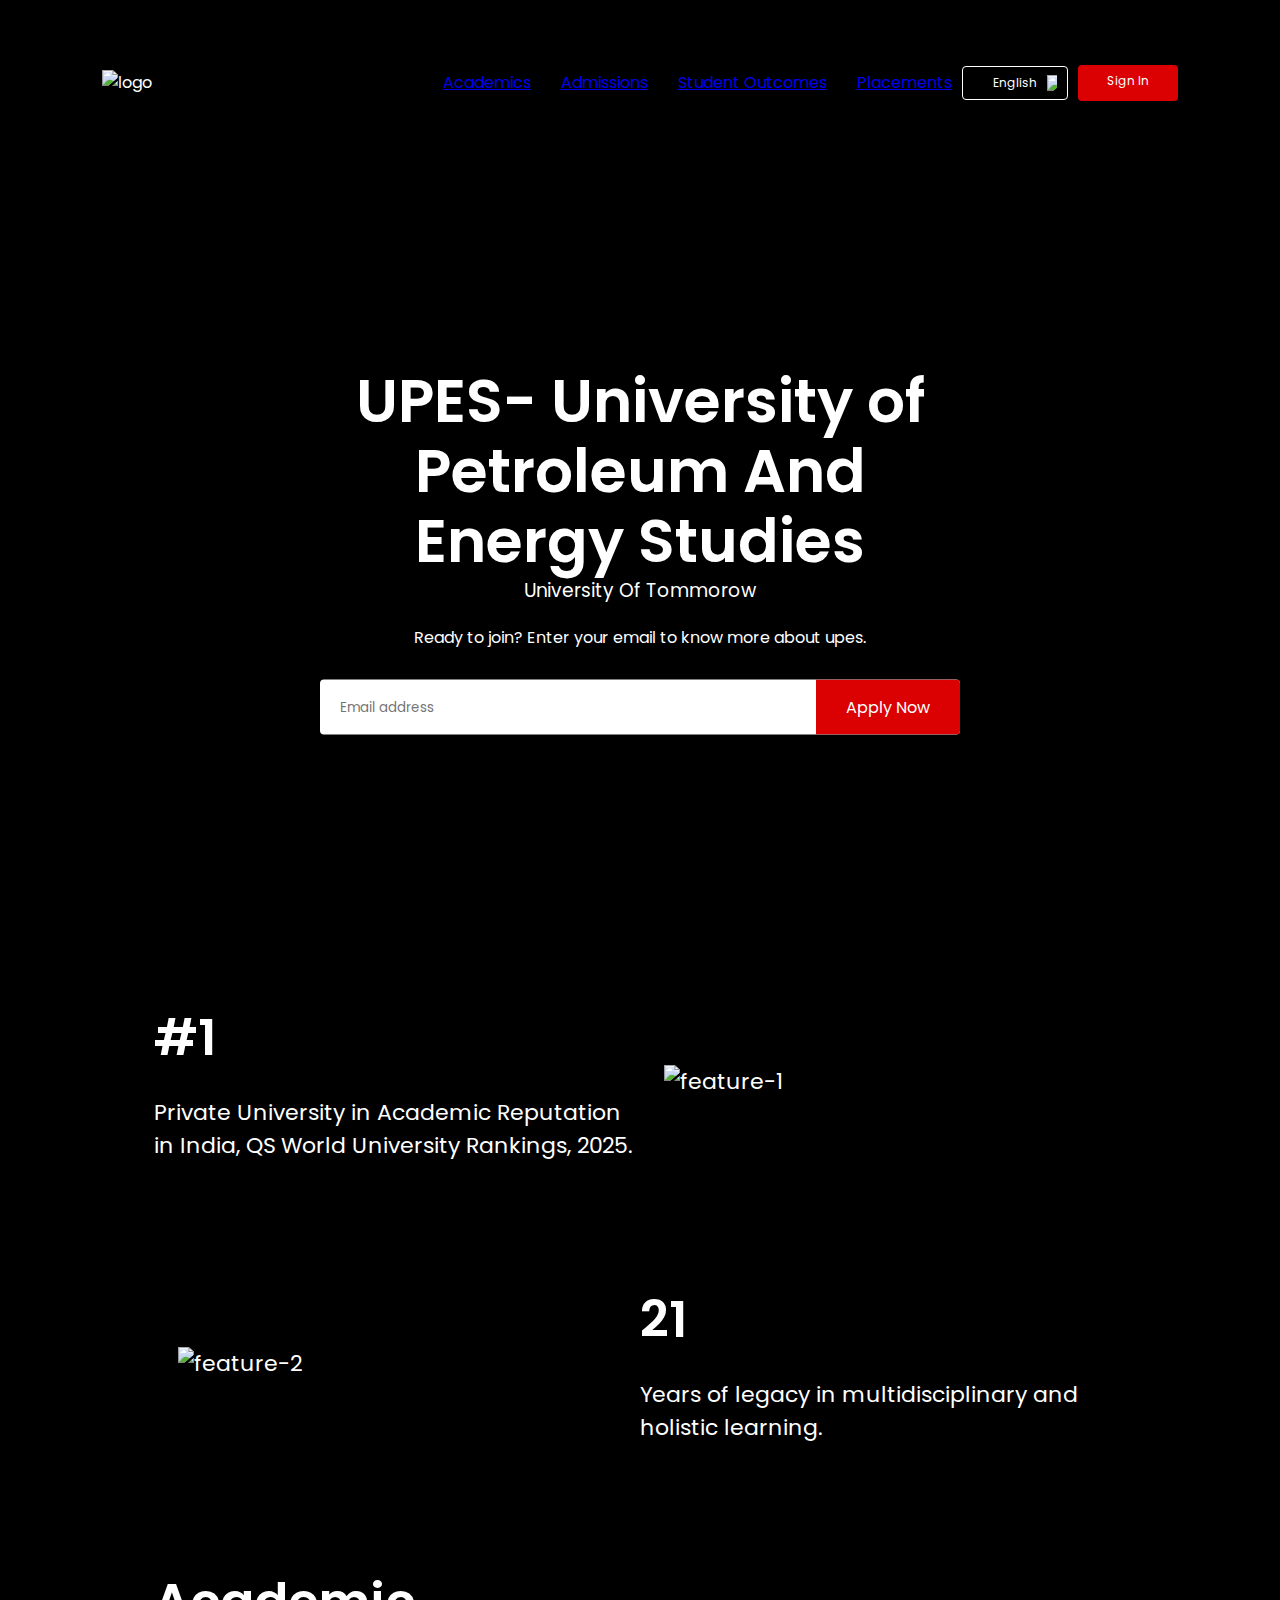
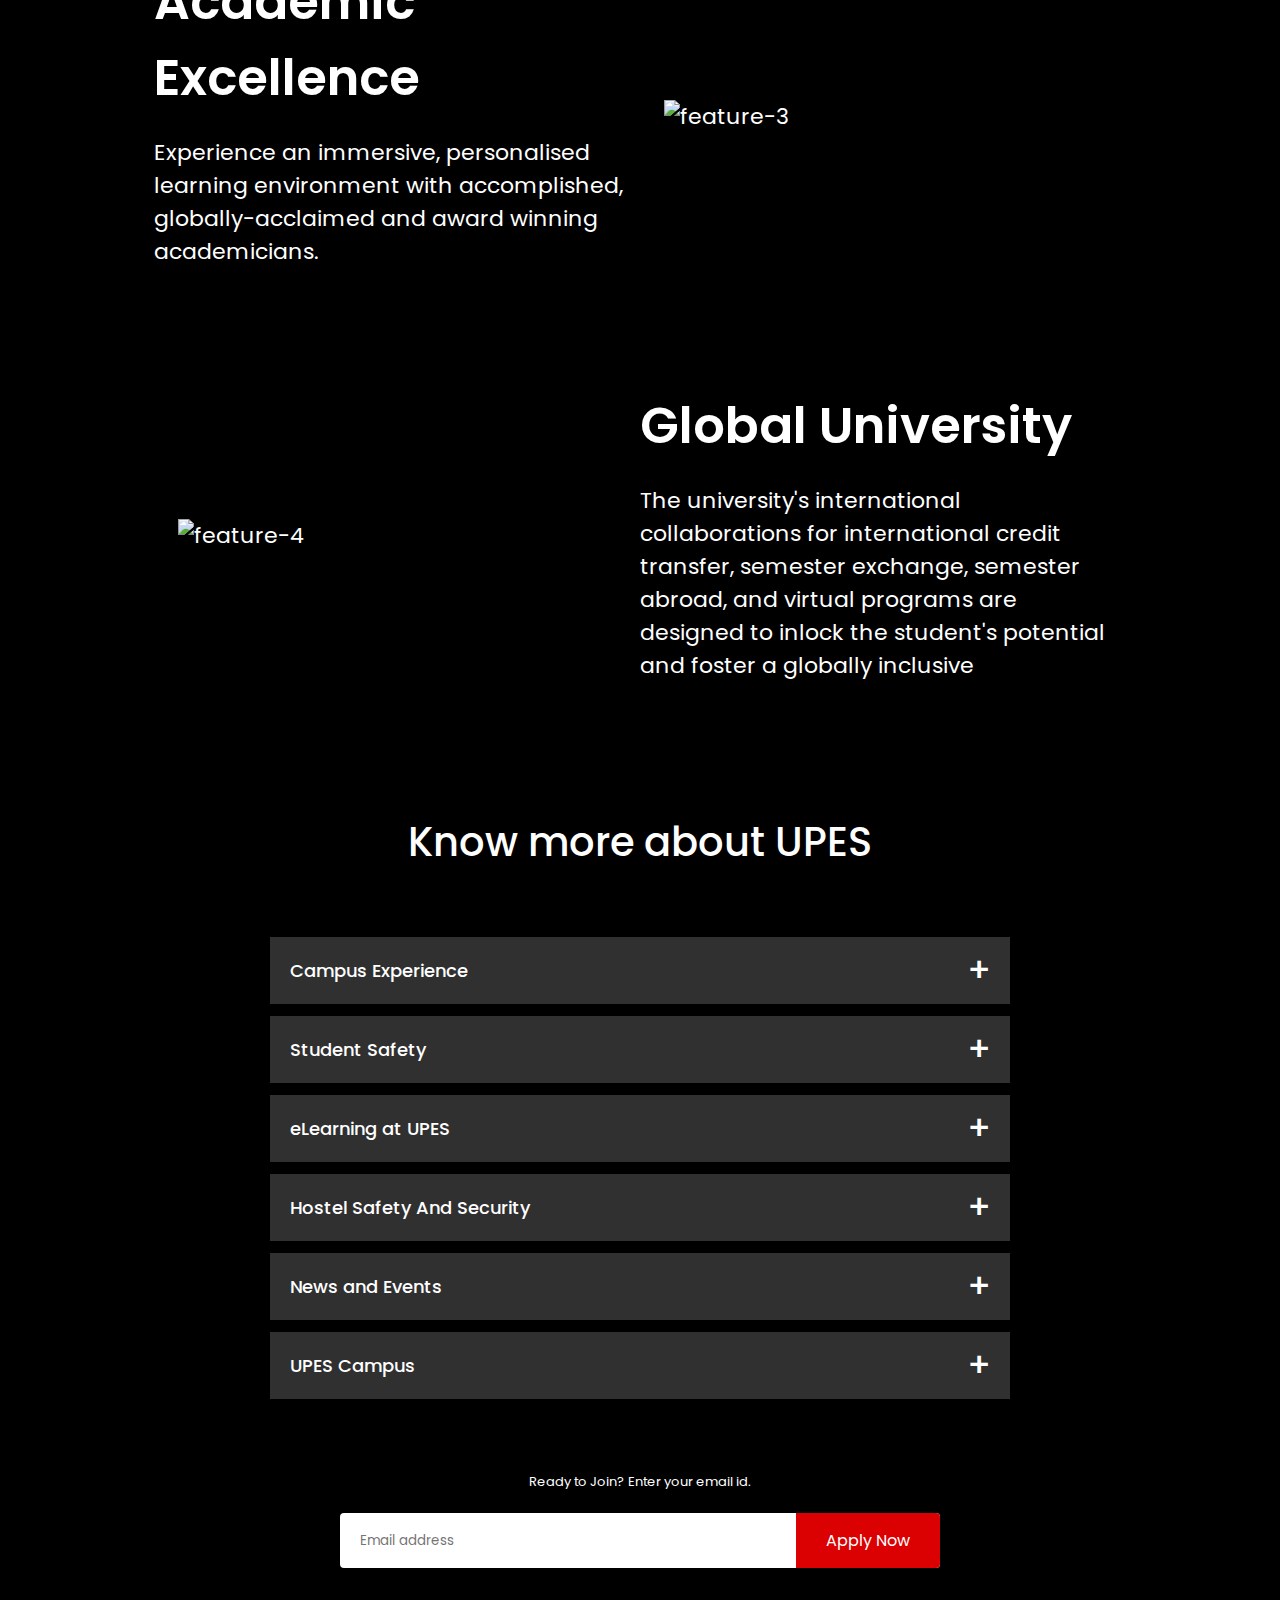
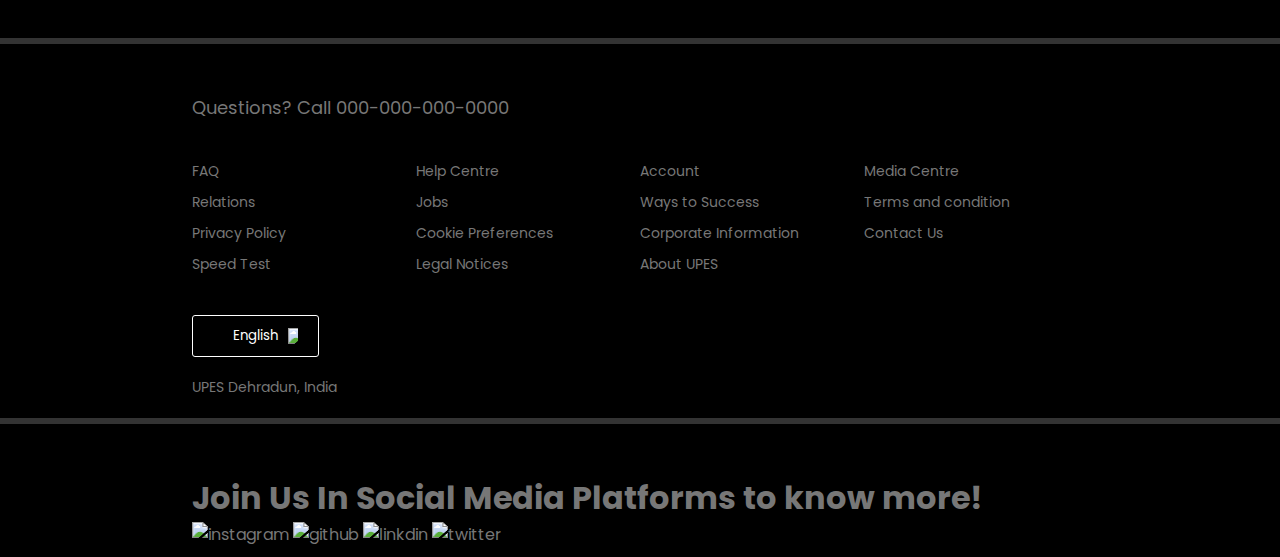
==== index.html @ 47572788 "Add files via upload" ====
<!DOCTYPE html>
<html lang="en">
<head>
    <meta charset="UTF-8">
    <meta http-equiv="X-UA-Compatible" content="IE=edge">
    <meta name="viewport" content="width=device-width, initial-scale=1.0">
    <script src="https://kit.fontawesome.com/391827d54c.js" crossorigin="anonymous"></script>
    <link rel="shortcut icon" href="./Assets/favicon.png" type="image/x-icon">
    <link rel="stylesheet" href="style.css">
    <title>UPES- University of Petroleum And Energy Studies</title>
</head>
<body>

    <div class="header">
        <nav>
            <img class="logo" src="https://mma.prnewswire.com/media/1948596/UPES_Logo.jpg?p=facebook" alt="logo">
            <div class="row nav-row">
                <div class="col">
                    <a href="#">Academics</a>
                
                </div>
                <div class="col">
                    <a href="#">Admissions</a>
                
                </div>
                <div class="col">
                    <a href="#">Student Outcomes</a>
                
                </div>
                <div class="col">
                    <a href="#">Placements</a>
                
                </div>
            </div>

            <button class="lang-btn"><i class="fa-solid fa-globe"></i> English <img src="images/down-icon.png"></button>
            <button><p> Sign In </p></button>
        </nav>

        <div class="header-content">
            <h1>UPES- University of Petroleum And Energy Studies</h1>
            <h3>University Of Tommorow</h3>
            <p>Ready to join? Enter your email to know more about upes.</p>
            <form action="#" class="email-signup">
                <input type="email" placeholder="Email address" required>
                <button type="submit">Apply Now</button>
            </form>
        </div>
    </div>

    <div class="features">
        <div class="row">
            <div class="text-col">
                <h2>#1</h2>
                <p>Private University in Academic Reputation in India, QS World University Rankings, 2025.</p>
            </div>
            <div class="img-col">
                <img src="https://blog.upes.ac.in/wp-content/uploads/2022/04/campus-image.jpg" alt="feature-1">
            </div>
        </div>
        <div class="row">
            <div class="img-col">
                <img src="https://static.theprint.in/wp-content/uploads/2022/05/UPES_Campus_Image2022051707071320220517110016.jpg" alt="feature-2">
            </div>
            <div class="text-col">
                <h2>21</h2>
                <p>Years of legacy in multidisciplinary and holistic learning.</p>
            </div>
        </div>
        <div class="row">
            <div class="text-col">
                <h2>Academic Excellence</h2>
                <p>Experience an immersive, personalised learning environment with accomplished, globally-acclaimed and award winning academicians.</p>
            </div>
            <div class="img-col">
                <img src="https://research.upes.ac.in/wp-content/uploads/2022/11/img.jpg" alt="feature-3">
            </div>
        </div>
        <div class="row">
            <div class="img-col">
                <img src="https://www.cce.upes.ac.in/images/program/All-Program.png" alt="feature-4">
            </div>
            <div class="text-col">
                <h2>Global University</h2>
                <p>The university's international collaborations for international credit transfer, semester exchange, semester abroad, and virtual programs are designed to inlock the student's potential and foster a globally inclusive</p>
            </div>
        </div>
    </div>

    <div class="faq">
        <h2>Know more about UPES</h2>

        <ul class="accordion">
            <li>
                <input type="radio" name="accordion" id="first">
                <label for="first">Campus Experience</label>
                <div class="content">
                    <p>Tucked away in the hills of misty Dehradun, the serene, quiet, campuses at Bidholi and Kandoli are ideal places for a truly immersive learning experience. </p>
                </div>
            </li>
            <li>
                <input type="radio" name="accordion" id="second">
                <label for="second">Student Safety</label>
                <div class="content">
                    <p>Every student deserves to feel safe, welcome, and healthy. We take care to put your well-being first through a wide range of student support services and initiatives aimed at ensuring a positive and nurturing learning environment.

                        Reach DSW (Department of Student Welfare) by dialling 7906572813 or write to us at dsw.helpdesk@ddn.upes.ac.in</p>
                </div>
            </li>
            <li>
                <input type="radio" name="accordion" id="third">
                <label for="third"> eLearning at UPES</label>
                <div class="content">
                    <p>Welcome to UPES, UPES has a strong in-house eLearning team well supported by the faculty driving the initiatives of blended learning, coaching, and faculty development. UPES practices and encourage faculty to implement blended learning. The idea is to provide a mix of different methods for a more comprehensive learning experience. This includes classroom training, e-learning, video lectures, online assessments, interactive digital textbooks containing embedded animations. UPES has received two Blackboard catalyst awards for optimizing student learning experience in 2018 and for the professional development of faculty in 2019.</p>
                </div>
            </li>
            <li>
                <input type="radio" name="accordion" id="fourth">
                <label for="fourth">Hostel Safety And Security</label>
                <div class="content">
                    <p>Making safety a way of life in our hostel. Such as Deep Cleaning and Sanitization , Hostel Access Control, Social Distancing in Hostels Mess/Cafeteria Protocols,etc.</p>
                </div>
            </li>
            <li>
                <input type="radio" name="accordion" id="fifth">
                <label for="fifth">News and Events</label>
                <div class="content">
                    <p>Spandan 2024
                        check out the electrifying highlights from the sports and cultural annual fest of UPES.
                    </p>
                </div>
            </li>
            <li>
                <input type="radio" name="accordion" id="sixth">
                <label for="sixth">UPES Campus</label>
                <div class="content">
                    <p>UPES consists of two different campuses one is named as Bidholi campus and other is named as Kandoli campus.</p>
                </div>
            </li>
        </ul>
        
        <small>Ready to Join? Enter your email id.
        </small>
        
        <form action="#" class="email-signup">
            <input type="email" placeholder="Email address" required>
            <button type="submit">Apply Now</button>
        </form>  
    </div>


    <div class="footer">
        <h2>Questions? Call 000-000-000-0000</h2>

        <div class="row">
            <div class="col">
                <a href="#">FAQ</a>
                <a href="#"> Relations</a>
                <a href="#">Privacy Policy</a>
                <a href="#">Speed Test</a>
            </div>
            <div class="col">
                <a href="#">Help Centre</a>
                <a href="#">Jobs</a>
                <a href="#">Cookie Preferences</a>
                <a href="#">Legal Notices</a>
            </div>
            <div class="col">
                <a href="#">Account</a>
                <a href="#">Ways to Success</a>
                <a href="#">Corporate Information</a>
                <a href="#">About UPES</a>
            </div>
            <div class="col">
                <a href="#">Media Centre</a>
                <a href="#">Terms and condition</a>
                <a href="#">Contact Us</a>
            </div>
        </div>

        <button class="lang-btn"><i class="fa-solid fa-globe"></i> English <img src="images/down-icon.png"></button>

        <p class="copyright-text">UPES Dehradun, India</p>
    </div>

        <div class="footer">
            <h1 class="heading gradient-text">Join Us In Social Media Platforms to know more!</h1>
            <div class="social-icons">
                <img class="instagram" src="https://clipart.info/images/ccovers/1516920567instagram-png-logo-transparent.png" alt="instagram">
                <img class="github" src="https://github.githubassets.com/assets/GitHub-Mark-ea2971cee799.png" alt="github">
                <img class="linkdin" src="https://pngimg.com/uploads/linkedIn/linkedIn_PNG8.png" alt="linkdin">
                <img class="twitter" src="https://www.freepnglogos.com/uploads/twitter-x-logo-png/twitter-x-logo-png-9.png" alt="twitter">
            </div>
        </div>
 
</body>
</html>
---- style.css ----
@import url("https://fonts.googleapis.com/css2?family=Poppins:wght@500;700;800&display=swap");

* {
    margin: 0;
    padding: 0;
    box-sizing: border-box;
    font-family: 'Poppins', sans-serif;
}

body {
    background-color: #000000;
    color: #ffffff;
}

.header {
    width: 100%;
    height: 100vh;
    background-image: linear-gradient(rgba(0,0,0,0.7),rgba(0,0,0,0.7)), url(./Assets/header-image.png);
    background-size: cover;
    background-position: center;
    padding: 10px 8%;
    position: relative;
}

nav {

    display: flex;
    align-items: center;
    justify-content: space-between;
    padding: 10px 0;
}

.nav-row{
    display: flex;
    justify-content: end;
    gap: 30px;
    align-items: center;
}

.logo {
    width: 150px;
    cursor: pointer;
}

nav button {
    display: inline-block;
    border: none;
    outline: none;
    background-color: #db0001;
    color: #fff;
    padding: 7px 20px;
    font-size: 12px;
    border-radius: 4px;
    margin-left: 10px;
    cursor: pointer;
}

nav button p {
    height: 22px;
    width: 60px;
}

.lang-btn {
    display: inline-flex;
    align-items: center;
    background: transparent;
    border: 1px solid #fff;
    padding: 7px 10px;
}

.lang-btn img {
    width: 10px;
    margin-left: 10px;
} 

.fa-globe {
    color: #fff;
    width: 10px;
    margin-right: 10px;
}

.header-content {
    position: absolute;
    top: 50%;
    left: 50%;
    transform: translate(-50%,-50%);
    text-align: center;
    margin-top: 100px;
}

.header-content h1 {
    font-size: 60px;
    line-height: 70px;
    font-weight: 600;
    max-width: 650px;
}

.header-content h3 {
    font-weight: 400;
    margin-bottom: 20px;
}

.email-signup {
    background: #fff;
    border-radius: 4px;
    display: flex;
    align-items: center;
    margin-top: 30px;
    overflow: hidden;
}

.email-signup input {
    flex: 1;
    border: 0;
    outline: 0;
    margin-left: 20px;
}

.email-signup button {
    background-color: #db0001;
    border: none;
    outline: none;
    color: #fff;
    font-size: 16px;
    cursor: pointer;
    padding: 15px 30px;
}


.features {
    padding: 50px 12%;
    font-size: 22px;
}

.row {
    display: flex;
    align-items: center;
    width: 100%;
    flex-wrap: wrap;
    padding: 50px 0;
}

.text-col, .img-col {
    flex-basis: 50%;
    margin-bottom: 20px;
}

.img-col img {
    display: block;
    width: 90%;
    margin: auto;
}

.features h2 {
    font-size: 50px;
    font-weight: 600;
    margin-bottom: 20px;
}

.faq {
    padding: 10px 12%;
    text-align: center;
    font-size: 18px;
}

.faq h2 {
    font-size: 40px;
    font-weight: 500;
}

.accordion {
    margin: 60px auto;
    width: 100%;
    max-width: 750px;
}

.accordion li {
    list-style: none;
    width: 100%;
    padding: 5px;
}

.accordion li label {
    display: flex;
    align-items: center;
    padding: 20px;
    font-size: 18px;
    font-weight: 500;
    background-color: #303030;
    margin-bottom: 2px;
    cursor: pointer;
    position: relative;
}

label::after {
    content: '+';
    font-size: 34px;
    position: absolute;
    right: 20px;
    transition: transform 0.5s;
}

input[type="radio"] {
    display: none;
}

.accordion .content {
    background-color: #303030;
    text-align: left;
    padding: 0 20px;
    max-height: 0;
    overflow: hidden;
    transition: max-height 0.5s, padding 0.5s;
}

.accordion input[type="radio"]:checked + label + .content {
    max-height: 600px;
    padding: 30px 20px;
}

.accordion input[type="radio"]:checked + label::after {
    transform: rotate(135deg);
}

.faq small {
    font-size: 13px;
}

.faq .email-signup {
    max-width: 600px;
    margin: 20px auto 60px;
}


.footer {
    padding: 50px 15% 10px;
    border-top: 6px solid #333;
    color: #777;
}

.footer h2 {
    font-size: 18px;
    font-weight: 400;
    margin-bottom: 30px;
}

.footer .col {
    flex-basis: 25%;
    flex-grow: 1;
    margin-bottom: 20px;
}

.footer .col a {
    display: block;
    color: #777;
    font-size: 14px;
    margin-bottom: 10px;
    text-decoration: none;
}

.footer .row {
    align-items: flex-start;
    padding: 10px 0px;
}

.footer .lang-btn {
    color: #fff;
    padding: 10px 20px;
    border-radius: 3px;
}

.copyright-text {
    font-size: 14px;
    margin-top: 20px;
    margin-bottom: 10px;
}



@media only screen and (max-width: 600px) {
    .logo {
        width: 100px;
    }

    nav button {
        padding: 5px 10px;
    }

    nav .lang-btn {
        padding: 4px 8px;
    }

    .header-content {
        position: unset;
        transform: none;
        padding-top: 150px;
    }

    .header-content h1 {
        font-size: 30px;
    }

    .email-signup button {
        font-size: 12px;
        padding: 10px 15px;
    }

    .text-col, .img-col {
        flex-basis: 100%;
    }

    .features h2 {
        font-size: 30px;
    }

    .features p {
        font-size: 15px;
    }

    .row:nth-child(2), .row:nth-child(4) {
        flex-direction: column-reverse;
    }

    .features .row {
        padding: 10px 0;
    }

    .faq h2 {
        font-size: 20px;
    }

    .accordion .content {
        font-size: 14px;
    }

    .accordion li label {
        padding: 10px;
        font-size: 14px;
    }

    label::after {
        font-size: 22px;
    }
}

.instagram {
    width: 50px;
    cursor: pointer;
}
.github {
    width: 50px;
    cursor: pointer;
}
.linkdin {
    width: 50px;
    cursor: pointer;
}
.twitter {
    width: 50px;
    cursor: pointer;
}
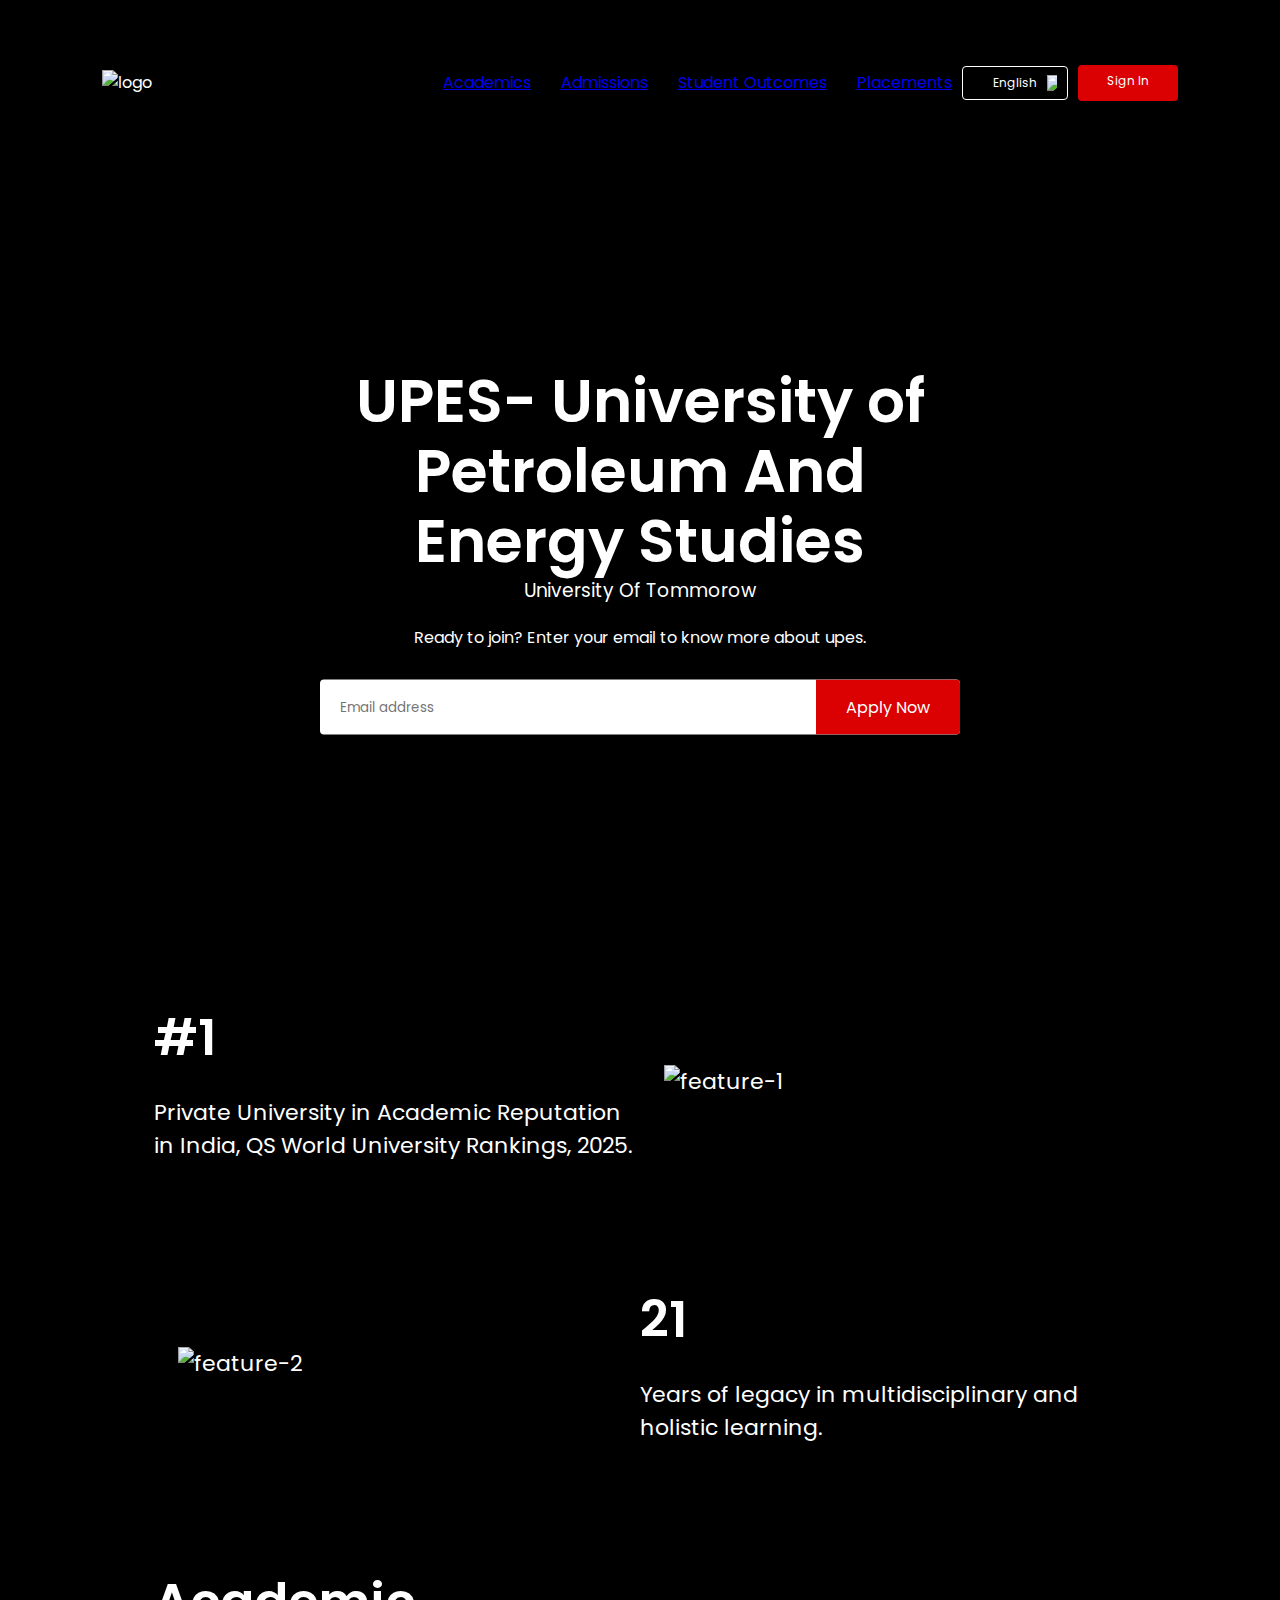
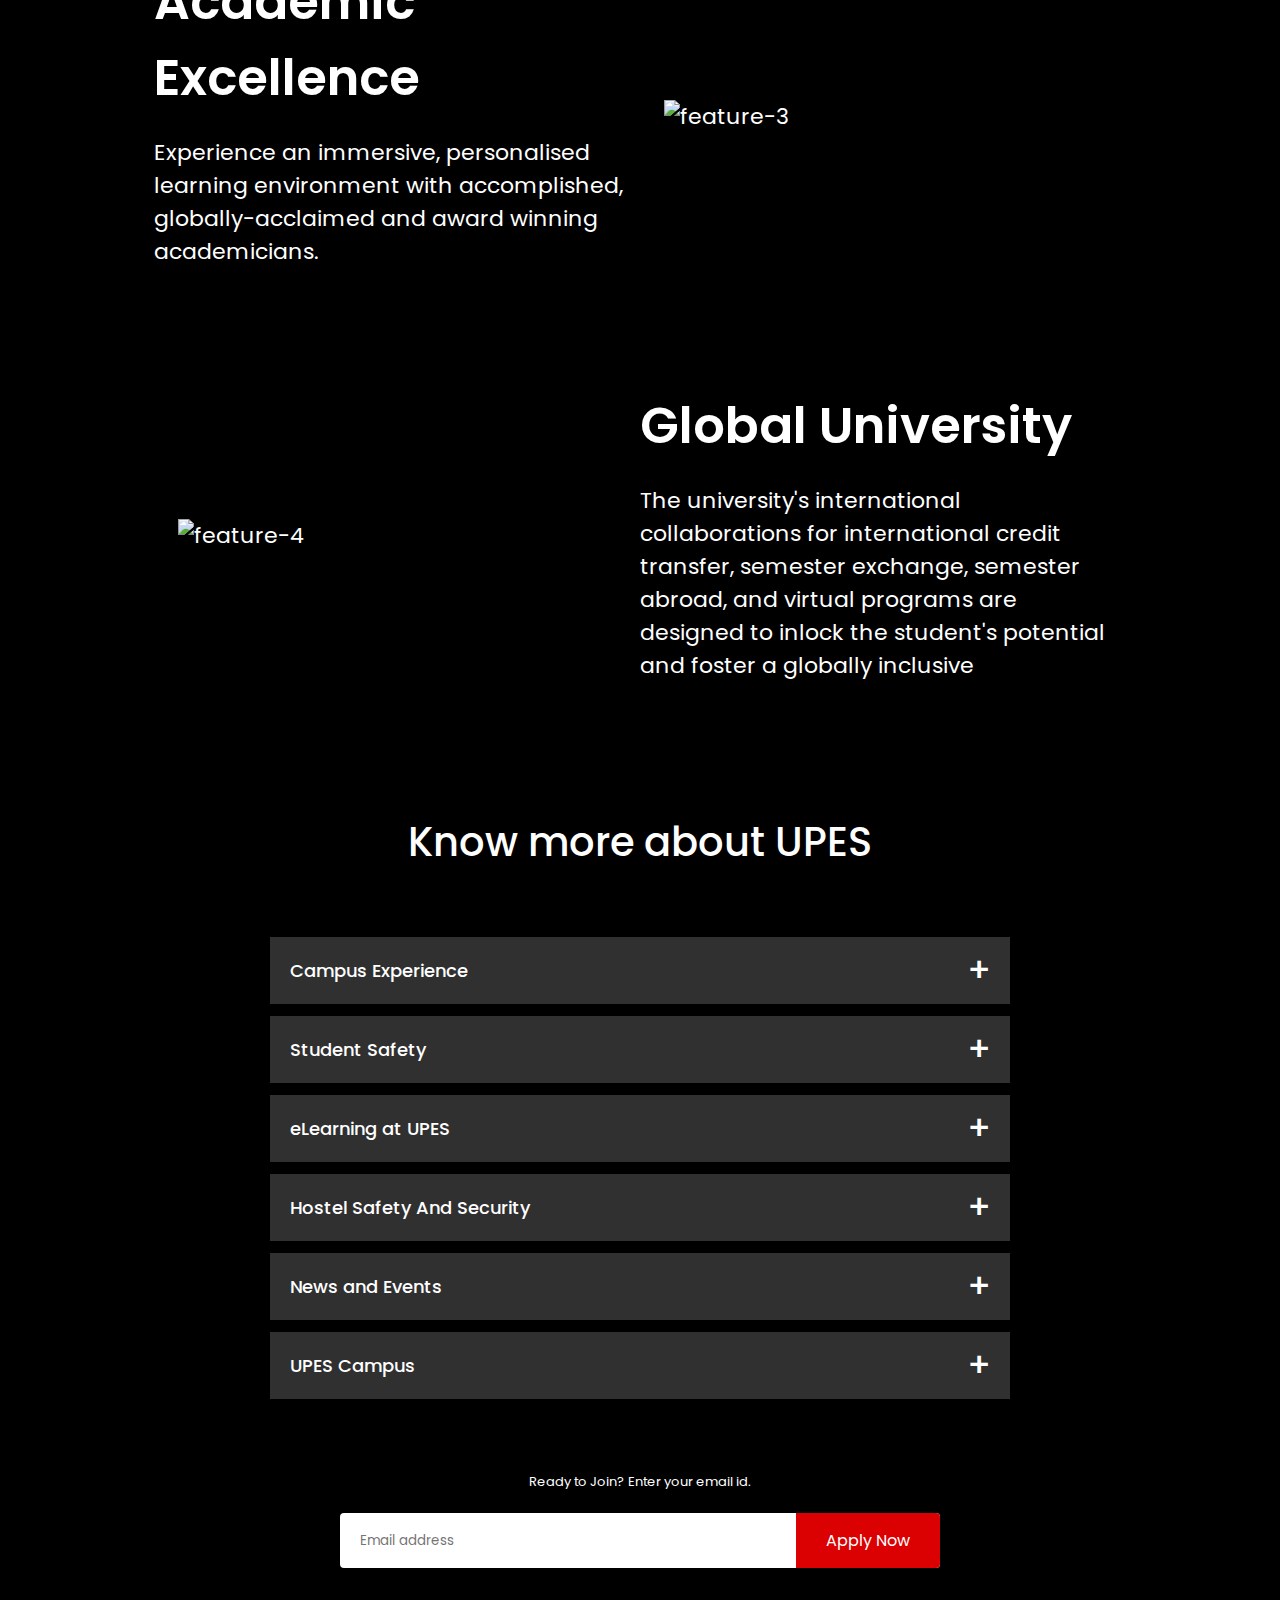
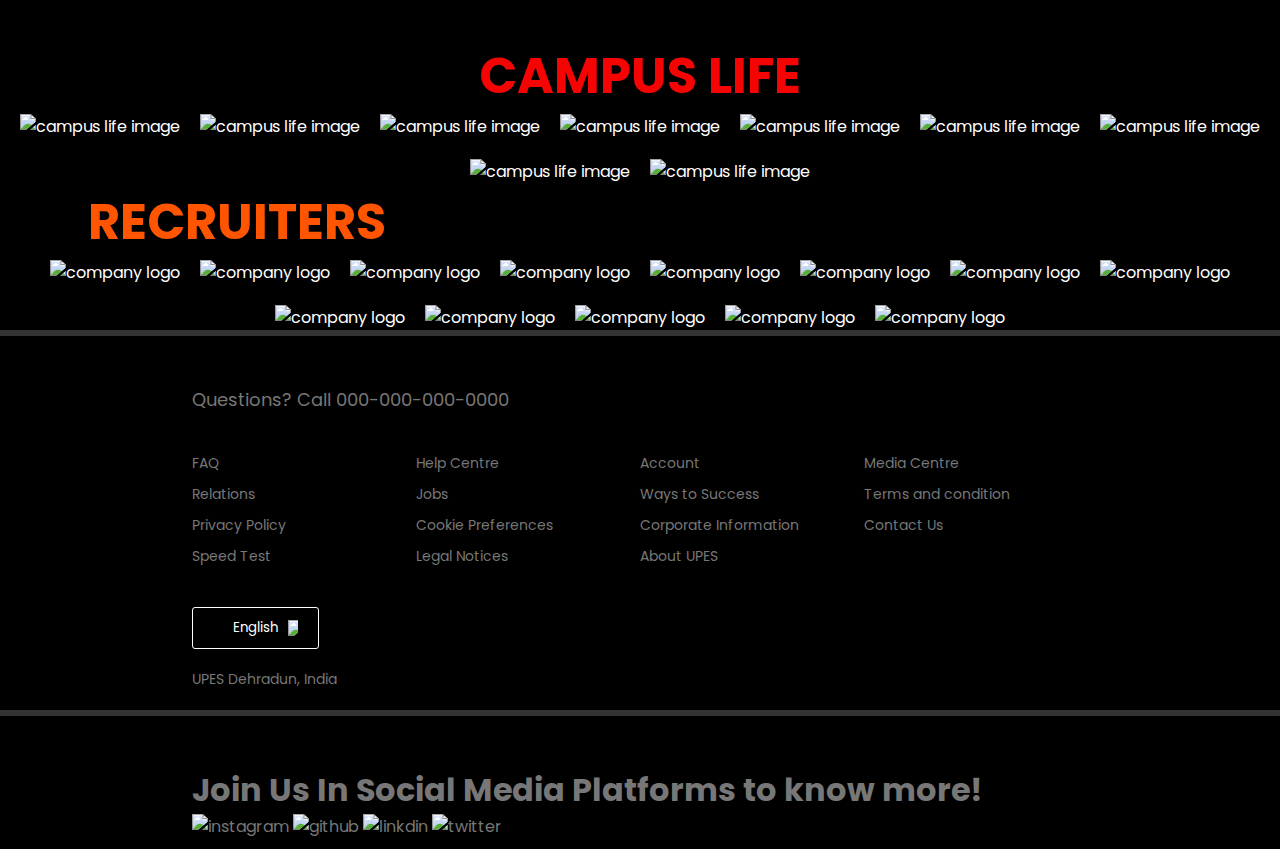
==== commit 589fee09: "changed directory" ====
--- a/index.html
+++ b/index.html
@@ -1,197 +1,285 @@
-<!DOCTYPE html>
-<html lang="en">
-<head>
-    <meta charset="UTF-8">
-    <meta http-equiv="X-UA-Compatible" content="IE=edge">
-    <meta name="viewport" content="width=device-width, initial-scale=1.0">
-    <script src="https://kit.fontawesome.com/391827d54c.js" crossorigin="anonymous"></script>
-    <link rel="shortcut icon" href="./Assets/favicon.png" type="image/x-icon">
-    <link rel="stylesheet" href="style.css">
-    <title>UPES- University of Petroleum And Energy Studies</title>
-</head>
-<body>
-
-    <div class="header">
-        <nav>
-            <img class="logo" src="https://mma.prnewswire.com/media/1948596/UPES_Logo.jpg?p=facebook" alt="logo">
-            <div class="row nav-row">
-                <div class="col">
-                    <a href="#">Academics</a>
-                
-                </div>
-                <div class="col">
-                    <a href="#">Admissions</a>
-                
-                </div>
-                <div class="col">
-                    <a href="#">Student Outcomes</a>
-                
-                </div>
-                <div class="col">
-                    <a href="#">Placements</a>
-                
-                </div>
-            </div>
-
-            <button class="lang-btn"><i class="fa-solid fa-globe"></i> English <img src="images/down-icon.png"></button>
-            <button><p> Sign In </p></button>
-        </nav>
-
-        <div class="header-content">
-            <h1>UPES- University of Petroleum And Energy Studies</h1>
-            <h3>University Of Tommorow</h3>
-            <p>Ready to join? Enter your email to know more about upes.</p>
-            <form action="#" class="email-signup">
-                <input type="email" placeholder="Email address" required>
-                <button type="submit">Apply Now</button>
-            </form>
-        </div>
-    </div>
-
-    <div class="features">
-        <div class="row">
-            <div class="text-col">
-                <h2>#1</h2>
-                <p>Private University in Academic Reputation in India, QS World University Rankings, 2025.</p>
-            </div>
-            <div class="img-col">
-                <img src="https://blog.upes.ac.in/wp-content/uploads/2022/04/campus-image.jpg" alt="feature-1">
-            </div>
-        </div>
-        <div class="row">
-            <div class="img-col">
-                <img src="https://static.theprint.in/wp-content/uploads/2022/05/UPES_Campus_Image2022051707071320220517110016.jpg" alt="feature-2">
-            </div>
-            <div class="text-col">
-                <h2>21</h2>
-                <p>Years of legacy in multidisciplinary and holistic learning.</p>
-            </div>
-        </div>
-        <div class="row">
-            <div class="text-col">
-                <h2>Academic Excellence</h2>
-                <p>Experience an immersive, personalised learning environment with accomplished, globally-acclaimed and award winning academicians.</p>
-            </div>
-            <div class="img-col">
-                <img src="https://research.upes.ac.in/wp-content/uploads/2022/11/img.jpg" alt="feature-3">
-            </div>
-        </div>
-        <div class="row">
-            <div class="img-col">
-                <img src="https://www.cce.upes.ac.in/images/program/All-Program.png" alt="feature-4">
-            </div>
-            <div class="text-col">
-                <h2>Global University</h2>
-                <p>The university's international collaborations for international credit transfer, semester exchange, semester abroad, and virtual programs are designed to inlock the student's potential and foster a globally inclusive</p>
-            </div>
-        </div>
-    </div>
-
-    <div class="faq">
-        <h2>Know more about UPES</h2>
-
-        <ul class="accordion">
-            <li>
-                <input type="radio" name="accordion" id="first">
-                <label for="first">Campus Experience</label>
-                <div class="content">
-                    <p>Tucked away in the hills of misty Dehradun, the serene, quiet, campuses at Bidholi and Kandoli are ideal places for a truly immersive learning experience. </p>
-                </div>
-            </li>
-            <li>
-                <input type="radio" name="accordion" id="second">
-                <label for="second">Student Safety</label>
-                <div class="content">
-                    <p>Every student deserves to feel safe, welcome, and healthy. We take care to put your well-being first through a wide range of student support services and initiatives aimed at ensuring a positive and nurturing learning environment.
-
-                        Reach DSW (Department of Student Welfare) by dialling 7906572813 or write to us at dsw.helpdesk@ddn.upes.ac.in</p>
-                </div>
-            </li>
-            <li>
-                <input type="radio" name="accordion" id="third">
-                <label for="third"> eLearning at UPES</label>
-                <div class="content">
-                    <p>Welcome to UPES, UPES has a strong in-house eLearning team well supported by the faculty driving the initiatives of blended learning, coaching, and faculty development. UPES practices and encourage faculty to implement blended learning. The idea is to provide a mix of different methods for a more comprehensive learning experience. This includes classroom training, e-learning, video lectures, online assessments, interactive digital textbooks containing embedded animations. UPES has received two Blackboard catalyst awards for optimizing student learning experience in 2018 and for the professional development of faculty in 2019.</p>
-                </div>
-            </li>
-            <li>
-                <input type="radio" name="accordion" id="fourth">
-                <label for="fourth">Hostel Safety And Security</label>
-                <div class="content">
-                    <p>Making safety a way of life in our hostel. Such as Deep Cleaning and Sanitization , Hostel Access Control, Social Distancing in Hostels Mess/Cafeteria Protocols,etc.</p>
-                </div>
-            </li>
-            <li>
-                <input type="radio" name="accordion" id="fifth">
-                <label for="fifth">News and Events</label>
-                <div class="content">
-                    <p>Spandan 2024
-                        check out the electrifying highlights from the sports and cultural annual fest of UPES.
-                    </p>
-                </div>
-            </li>
-            <li>
-                <input type="radio" name="accordion" id="sixth">
-                <label for="sixth">UPES Campus</label>
-                <div class="content">
-                    <p>UPES consists of two different campuses one is named as Bidholi campus and other is named as Kandoli campus.</p>
-                </div>
-            </li>
-        </ul>
-        
-        <small>Ready to Join? Enter your email id.
-        </small>
-        
-        <form action="#" class="email-signup">
-            <input type="email" placeholder="Email address" required>
-            <button type="submit">Apply Now</button>
-        </form>  
-    </div>
-
-
-    <div class="footer">
-        <h2>Questions? Call 000-000-000-0000</h2>
-
-        <div class="row">
-            <div class="col">
-                <a href="#">FAQ</a>
-                <a href="#"> Relations</a>
-                <a href="#">Privacy Policy</a>
-                <a href="#">Speed Test</a>
-            </div>
-            <div class="col">
-                <a href="#">Help Centre</a>
-                <a href="#">Jobs</a>
-                <a href="#">Cookie Preferences</a>
-                <a href="#">Legal Notices</a>
-            </div>
-            <div class="col">
-                <a href="#">Account</a>
-                <a href="#">Ways to Success</a>
-                <a href="#">Corporate Information</a>
-                <a href="#">About UPES</a>
-            </div>
-            <div class="col">
-                <a href="#">Media Centre</a>
-                <a href="#">Terms and condition</a>
-                <a href="#">Contact Us</a>
-            </div>
-        </div>
-
-        <button class="lang-btn"><i class="fa-solid fa-globe"></i> English <img src="images/down-icon.png"></button>
-
-        <p class="copyright-text">UPES Dehradun, India</p>
-    </div>
-
-        <div class="footer">
-            <h1 class="heading gradient-text">Join Us In Social Media Platforms to know more!</h1>
-            <div class="social-icons">
-                <img class="instagram" src="https://clipart.info/images/ccovers/1516920567instagram-png-logo-transparent.png" alt="instagram">
-                <img class="github" src="https://github.githubassets.com/assets/GitHub-Mark-ea2971cee799.png" alt="github">
-                <img class="linkdin" src="https://pngimg.com/uploads/linkedIn/linkedIn_PNG8.png" alt="linkdin">
-                <img class="twitter" src="https://www.freepnglogos.com/uploads/twitter-x-logo-png/twitter-x-logo-png-9.png" alt="twitter">
-            </div>
-        </div>
- 
-</body>
+<!DOCTYPE html>
+<html lang="en">
+<head>
+    <meta charset="UTF-8">
+    <meta http-equiv="X-UA-Compatible" content="IE=edge">
+    <meta name="viewport" content="width=device-width, initial-scale=1.0">
+    <script src="https://kit.fontawesome.com/391827d54c.js" crossorigin="anonymous"></script>
+    <link rel="shortcut icon" href="./Assets/favicon.png" type="image/x-icon">
+    <link rel="stylesheet" href="style.css">
+    <title>UPES- University of Petroleum And Energy Studies</title>
+</head>
+<body>
+
+    <div class="header">
+        <nav>
+            <img class="logo" src="https://mma.prnewswire.com/media/1948596/UPES_Logo.jpg?p=facebook" alt="logo">
+            <div class="row nav-row">
+                <div class="col">
+                    <a href="#">Academics</a>
+                
+                </div>
+                <div class="col">
+                    <a href="#">Admissions</a>
+                
+                </div>
+                <div class="col">
+                    <a href="#">Student Outcomes</a>
+                
+                </div>
+                <div class="col">
+                    <a href="#">Placements</a>
+                
+                </div>
+            </div>
+
+            <button class="lang-btn"><i class="fa-solid fa-globe"></i> English <img src="images/down-icon.png"></button>
+            <button><p> Sign In </p></button>
+        </nav>
+
+        <div class="header-content">
+            <h1>UPES- University of Petroleum And Energy Studies</h1>
+            <h3>University Of Tommorow</h3>
+            <p>Ready to join? Enter your email to know more about upes.</p>
+            <form action="#" class="email-signup">
+                <input type="email" placeholder="Email address" required>
+                <button type="submit">Apply Now</button>
+            </form>
+        </div>
+    </div>
+
+    <div class="features">
+        <div class="row">
+            <div class="text-col">
+                <h2>#1</h2>
+                <p>Private University in Academic Reputation in India, QS World University Rankings, 2025.</p>
+            </div>
+            <div class="img-col">
+                <img src="https://blog.upes.ac.in/wp-content/uploads/2022/04/campus-image.jpg" alt="feature-1">
+            </div>
+        </div>
+        <div class="row">
+            <div class="img-col">
+                <img src="https://static.theprint.in/wp-content/uploads/2022/05/UPES_Campus_Image2022051707071320220517110016.jpg" alt="feature-2">
+            </div>
+            <div class="text-col">
+                <h2>21</h2>
+                <p>Years of legacy in multidisciplinary and holistic learning.</p>
+            </div>
+        </div>
+        <div class="row">
+            <div class="text-col">
+                <h2>Academic Excellence</h2>
+                <p>Experience an immersive, personalised learning environment with accomplished, globally-acclaimed and award winning academicians.</p>
+            </div>
+            <div class="img-col">
+                <img src="https://research.upes.ac.in/wp-content/uploads/2022/11/img.jpg" alt="feature-3">
+            </div>
+        </div>
+        <div class="row">
+            <div class="img-col">
+                <img src="https://www.cce.upes.ac.in/images/program/All-Program.png" alt="feature-4">
+            </div>
+            <div class="text-col">
+                <h2>Global University</h2>
+                <p>The university's international collaborations for international credit transfer, semester exchange, semester abroad, and virtual programs are designed to inlock the student's potential and foster a globally inclusive</p>
+            </div>
+        </div>
+    </div>
+
+    <div class="faq">
+        <h2>Know more about UPES</h2>
+
+        <ul class="accordion">
+            <li>
+                <input type="radio" name="accordion" id="first">
+                <label for="first">Campus Experience</label>
+                <div class="content">
+                    <p>Tucked away in the hills of misty Dehradun, the serene, quiet, campuses at Bidholi and Kandoli are ideal places for a truly immersive learning experience. </p>
+                </div>
+            </li>
+            <li>
+                <input type="radio" name="accordion" id="second">
+                <label for="second">Student Safety</label>
+                <div class="content">
+                    <p>Every student deserves to feel safe, welcome, and healthy. We take care to put your well-being first through a wide range of student support services and initiatives aimed at ensuring a positive and nurturing learning environment.
+
+                        Reach DSW (Department of Student Welfare) by dialling 7906572813 or write to us at dsw.helpdesk@ddn.upes.ac.in</p>
+                </div>
+            </li>
+            <li>
+                <input type="radio" name="accordion" id="third">
+                <label for="third"> eLearning at UPES</label>
+                <div class="content">
+                    <p>Welcome to UPES, UPES has a strong in-house eLearning team well supported by the faculty driving the initiatives of blended learning, coaching, and faculty development. UPES practices and encourage faculty to implement blended learning. The idea is to provide a mix of different methods for a more comprehensive learning experience. This includes classroom training, e-learning, video lectures, online assessments, interactive digital textbooks containing embedded animations. UPES has received two Blackboard catalyst awards for optimizing student learning experience in 2018 and for the professional development of faculty in 2019.</p>
+                </div>
+            </li>
+            <li>
+                <input type="radio" name="accordion" id="fourth">
+                <label for="fourth">Hostel Safety And Security</label>
+                <div class="content">
+                    <p>Making safety a way of life in our hostel. Such as Deep Cleaning and Sanitization , Hostel Access Control, Social Distancing in Hostels Mess/Cafeteria Protocols,etc.</p>
+                </div>
+            </li>
+            <li>
+                <input type="radio" name="accordion" id="fifth">
+                <label for="fifth">News and Events</label>
+                <div class="content">
+                    <p>Spandan 2024
+                        check out the electrifying highlights from the sports and cultural annual fest of UPES.
+                    </p>
+                </div>
+            </li>
+            <li>
+                <input type="radio" name="accordion" id="sixth">
+                <label for="sixth">UPES Campus</label>
+                <div class="content">
+                    <p>UPES consists of two different campuses one is named as Bidholi campus and other is named as Kandoli campus.</p>
+                </div>
+            </li>
+        </ul>
+        
+        <small>Ready to Join? Enter your email id.
+        </small>
+        
+        <form action="#" class="email-signup">
+            <input type="email" placeholder="Email address" required>
+            <button type="submit">Apply Now</button>
+        </form>  
+    </div>
+
+
+    <section class="campus-life" id="campus-life"></section>
+        <h2 style="color: rgb(245, 4, 4); font-size: 50px; text-align: center;">
+            CAMPUS LIFE
+        </h2>
+        
+
+        <div class="campus-image">
+            <div>
+                <img src="https://th.bing.com/th/id/OIP.AamV6XorooQviE4xprSoDQHaEA?rs=1&pid=ImgDetMain" alt="campus life image">
+            </div>
+            <div>
+                <img src="https://www.admissionindia.net/uploads/colleges/15/137080820_10159100919722002_4486317646268838811_n.jpg" alt="campus life image">
+            </div>
+            <div>
+                <img src="https://admission.upes.ac.in/portal/media/1211/gallery-01.jpg?anchor=center&mode=crop&width=1920&height=1080&rnd=131999963510000000" alt="campus life image">
+            </div>
+            <div>
+                <img src="https://cache.careers360.mobi/media/article_images/2021/8/31/featured-image-upes-2.jpg" alt="campus life image">
+            </div>
+            <div>
+                <img src="https://admission.upes.ac.in/portal/media/1217/gallery-07.jpg?anchor=center&mode=crop&width=1920&height=1080&rnd=131999963540000000" alt="campus life image">
+            </div>
+            <div>
+                <img src="https://blog.upes.ac.in/wp-content/uploads/2022/05/Untitled-design-42-1-1024x576.png" alt="campus life image">
+            </div>
+            <div>
+                <img src="https://th.bing.com/th?id=OLC.Dk5YaK+pY6wywg480x360&rs=1&pid=ImgDetMain" alt="campus life image">
+            </div>
+            <div>
+                <img src="https://th.bing.com/th?id=OLC.F8PDIF/7jW9eUQ480x360&rs=1&pid=ImgDetMain" alt="campus life image">
+            </div>
+            <div>
+                <img src="https://garhwalpost.in/wp-content/uploads/2022/01/IMG-20220118-WA0011.jpg" alt="campus life image">
+            </div>
+        </div>
+
+    </section>
+
+
+
+
+    <section class="recruiters" id="recruiters">
+        <h2 style="color: rgb(255, 85, 0); font-size: 50px; text-align: center;">
+            RECRUITERS
+        </h2>
+        <div class="icon-company ">
+            <div>
+                <img src="https://download.logo.wine/logo/Microsoft/Microsoft-Logo.wine.png" alt="company logo">
+            </div>
+            <div>
+                <img src="https://th.bing.com/th/id/OIP.zRZreT9kONbO5hbu7WjIxQHaEH?rs=1&pid=ImgDetMain" alt="company logo">
+            </div>
+            <div>
+                <img src="https://logodownload.org/wp-content/uploads/2019/10/reliance-industries-logo-1.png" alt="company logo">
+            </div>
+            <div>
+                <img src="https://psfonttk.com/wp-content/uploads/2020/09/Godrej-Logo-PNG-1024x623.png" alt="company logo">
+            </div>
+            <div>
+                <img src="https://th.bing.com/th/id/OIP.Wrw7G5wvyLhhqhPeK4cHDAHaFY?rs=1&pid=ImgDetMain" alt="company logo">
+            </div>
+            <div>
+                <img src="https://th.bing.com/th/id/OIP.zB0gJ8OI7r1YAfhq8UtixgHaFj?rs=1&pid=ImgDetMain" alt="company logo">
+            </div>
+            <div>
+                <img src="https://1000logos.net/wp-content/uploads/2016/10/Logo-Boeing.png" alt="company logo">
+            </div>
+            <div>
+                <img src="https://th.bing.com/th/id/R.44699cf3873c3f9e3c9454137770ea9c?rik=VTLELPDCT8s3ZA&riu=http%3a%2f%2flogos-download.com%2fwp-content%2fuploads%2f2016%2f04%2fEricsson_logo_logotype.png&ehk=sNj9XXXg%2fWKNCrfsxEyoG0P%2fKo%2fZZUyWgrRKgytWasw%3d&risl=&pid=ImgRaw&r=0" alt="company logo">
+            </div>
+            <div>
+                <img src="https://eminentjurists.com/wp-content/uploads/2021/09/ONGC.jpg" alt="company logo">
+            </div>
+            <div>
+                <img src="https://th.bing.com/th/id/OIP.DBvSQfa5Oi5zoDQb6BebRAHaEB?rs=1&pid=ImgDetMain" alt="company logo">
+            </div>
+            <div>
+                <img src="https://www.freelogovectors.net/wp-content/uploads/2023/01/asian-paints-logo-freelogovectors.net_.png" alt="company logo">
+            </div>
+            <div>
+                <img src="https://d1rbiogke1jwo5.cloudfront.net/wp-content/uploads/2021/12/Vedanta-Logo-PNG.png" alt="company logo">
+            </div>
+            <div>
+                <img src="https://logodownload.org/wp-content/uploads/2017/05/panasonic-logo-1-1.png" alt="company logo">
+            </div>
+        </div>
+   
+    </section>
+    <div class="footer">
+        <h2>Questions? Call 000-000-000-0000</h2>
+
+        <div class="row">
+            <div class="col">
+                <a href="#">FAQ</a>
+                <a href="#"> Relations</a>
+                <a href="#">Privacy Policy</a>
+                <a href="#">Speed Test</a>
+            </div>
+            <div class="col">
+                <a href="#">Help Centre</a>
+                <a href="#">Jobs</a>
+                <a href="#">Cookie Preferences</a>
+                <a href="#">Legal Notices</a>
+            </div>
+            <div class="col">
+                <a href="#">Account</a>
+                <a href="#">Ways to Success</a>
+                <a href="#">Corporate Information</a>
+                <a href="#">About UPES</a>
+            </div>
+            <div class="col">
+                <a href="#">Media Centre</a>
+                <a href="#">Terms and condition</a>
+                <a href="#">Contact Us</a>
+            </div>
+        </div>
+
+        <button class="lang-btn"><i class="fa-solid fa-globe"></i> English <img src="images/down-icon.png"></button>
+
+        <p class="copyright-text">UPES Dehradun, India</p>
+    </div>
+
+        <div class="footer">
+            <h1 class="heading gradient-text">Join Us In Social Media Platforms to know more!</h1>
+            <div class="social-icons">
+                <img class="instagram" src="https://clipart.info/images/ccovers/1516920567instagram-png-logo-transparent.png" alt="instagram">
+                <img class="github" src="https://github.githubassets.com/assets/GitHub-Mark-ea2971cee799.png" alt="github">
+                <img class="linkdin" src="https://pngimg.com/uploads/linkedIn/linkedIn_PNG8.png" alt="linkdin">
+                <img class="twitter" src="https://www.freepnglogos.com/uploads/twitter-x-logo-png/twitter-x-logo-png-9.png" alt="twitter">
+            </div>
+        </div>
+ 
+</body>
 </html>--- a/style.css
+++ b/style.css
@@ -1,361 +1,404 @@
-@import url("https://fonts.googleapis.com/css2?family=Poppins:wght@500;700;800&display=swap");
-
-* {
-    margin: 0;
-    padding: 0;
-    box-sizing: border-box;
-    font-family: 'Poppins', sans-serif;
-}
-
-body {
-    background-color: #000000;
-    color: #ffffff;
-}
-
-.header {
-    width: 100%;
-    height: 100vh;
-    background-image: linear-gradient(rgba(0,0,0,0.7),rgba(0,0,0,0.7)), url(./Assets/header-image.png);
-    background-size: cover;
-    background-position: center;
-    padding: 10px 8%;
-    position: relative;
-}
-
-nav {
-
-    display: flex;
-    align-items: center;
-    justify-content: space-between;
-    padding: 10px 0;
-}
-
-.nav-row{
-    display: flex;
-    justify-content: end;
-    gap: 30px;
-    align-items: center;
-}
-
-.logo {
-    width: 150px;
-    cursor: pointer;
-}
-
-nav button {
-    display: inline-block;
-    border: none;
-    outline: none;
-    background-color: #db0001;
-    color: #fff;
-    padding: 7px 20px;
-    font-size: 12px;
-    border-radius: 4px;
-    margin-left: 10px;
-    cursor: pointer;
-}
-
-nav button p {
-    height: 22px;
-    width: 60px;
-}
-
-.lang-btn {
-    display: inline-flex;
-    align-items: center;
-    background: transparent;
-    border: 1px solid #fff;
-    padding: 7px 10px;
-}
-
-.lang-btn img {
-    width: 10px;
-    margin-left: 10px;
-} 
-
-.fa-globe {
-    color: #fff;
-    width: 10px;
-    margin-right: 10px;
-}
-
-.header-content {
-    position: absolute;
-    top: 50%;
-    left: 50%;
-    transform: translate(-50%,-50%);
-    text-align: center;
-    margin-top: 100px;
-}
-
-.header-content h1 {
-    font-size: 60px;
-    line-height: 70px;
-    font-weight: 600;
-    max-width: 650px;
-}
-
-.header-content h3 {
-    font-weight: 400;
-    margin-bottom: 20px;
-}
-
-.email-signup {
-    background: #fff;
-    border-radius: 4px;
-    display: flex;
-    align-items: center;
-    margin-top: 30px;
-    overflow: hidden;
-}
-
-.email-signup input {
-    flex: 1;
-    border: 0;
-    outline: 0;
-    margin-left: 20px;
-}
-
-.email-signup button {
-    background-color: #db0001;
-    border: none;
-    outline: none;
-    color: #fff;
-    font-size: 16px;
-    cursor: pointer;
-    padding: 15px 30px;
-}
-
-
-.features {
-    padding: 50px 12%;
-    font-size: 22px;
-}
-
-.row {
-    display: flex;
-    align-items: center;
-    width: 100%;
-    flex-wrap: wrap;
-    padding: 50px 0;
-}
-
-.text-col, .img-col {
-    flex-basis: 50%;
-    margin-bottom: 20px;
-}
-
-.img-col img {
-    display: block;
-    width: 90%;
-    margin: auto;
-}
-
-.features h2 {
-    font-size: 50px;
-    font-weight: 600;
-    margin-bottom: 20px;
-}
-
-.faq {
-    padding: 10px 12%;
-    text-align: center;
-    font-size: 18px;
-}
-
-.faq h2 {
-    font-size: 40px;
-    font-weight: 500;
-}
-
-.accordion {
-    margin: 60px auto;
-    width: 100%;
-    max-width: 750px;
-}
-
-.accordion li {
-    list-style: none;
-    width: 100%;
-    padding: 5px;
-}
-
-.accordion li label {
-    display: flex;
-    align-items: center;
-    padding: 20px;
-    font-size: 18px;
-    font-weight: 500;
-    background-color: #303030;
-    margin-bottom: 2px;
-    cursor: pointer;
-    position: relative;
-}
-
-label::after {
-    content: '+';
-    font-size: 34px;
-    position: absolute;
-    right: 20px;
-    transition: transform 0.5s;
-}
-
-input[type="radio"] {
-    display: none;
-}
-
-.accordion .content {
-    background-color: #303030;
-    text-align: left;
-    padding: 0 20px;
-    max-height: 0;
-    overflow: hidden;
-    transition: max-height 0.5s, padding 0.5s;
-}
-
-.accordion input[type="radio"]:checked + label + .content {
-    max-height: 600px;
-    padding: 30px 20px;
-}
-
-.accordion input[type="radio"]:checked + label::after {
-    transform: rotate(135deg);
-}
-
-.faq small {
-    font-size: 13px;
-}
-
-.faq .email-signup {
-    max-width: 600px;
-    margin: 20px auto 60px;
-}
-
-
-.footer {
-    padding: 50px 15% 10px;
-    border-top: 6px solid #333;
-    color: #777;
-}
-
-.footer h2 {
-    font-size: 18px;
-    font-weight: 400;
-    margin-bottom: 30px;
-}
-
-.footer .col {
-    flex-basis: 25%;
-    flex-grow: 1;
-    margin-bottom: 20px;
-}
-
-.footer .col a {
-    display: block;
-    color: #777;
-    font-size: 14px;
-    margin-bottom: 10px;
-    text-decoration: none;
-}
-
-.footer .row {
-    align-items: flex-start;
-    padding: 10px 0px;
-}
-
-.footer .lang-btn {
-    color: #fff;
-    padding: 10px 20px;
-    border-radius: 3px;
-}
-
-.copyright-text {
-    font-size: 14px;
-    margin-top: 20px;
-    margin-bottom: 10px;
-}
-
-
-
-@media only screen and (max-width: 600px) {
-    .logo {
-        width: 100px;
-    }
-
-    nav button {
-        padding: 5px 10px;
-    }
-
-    nav .lang-btn {
-        padding: 4px 8px;
-    }
-
-    .header-content {
-        position: unset;
-        transform: none;
-        padding-top: 150px;
-    }
-
-    .header-content h1 {
-        font-size: 30px;
-    }
-
-    .email-signup button {
-        font-size: 12px;
-        padding: 10px 15px;
-    }
-
-    .text-col, .img-col {
-        flex-basis: 100%;
-    }
-
-    .features h2 {
-        font-size: 30px;
-    }
-
-    .features p {
-        font-size: 15px;
-    }
-
-    .row:nth-child(2), .row:nth-child(4) {
-        flex-direction: column-reverse;
-    }
-
-    .features .row {
-        padding: 10px 0;
-    }
-
-    .faq h2 {
-        font-size: 20px;
-    }
-
-    .accordion .content {
-        font-size: 14px;
-    }
-
-    .accordion li label {
-        padding: 10px;
-        font-size: 14px;
-    }
-
-    label::after {
-        font-size: 22px;
-    }
-}
-
-.instagram {
-    width: 50px;
-    cursor: pointer;
-}
-.github {
-    width: 50px;
-    cursor: pointer;
-}
-.linkdin {
-    width: 50px;
-    cursor: pointer;
-}
-.twitter {
-    width: 50px;
-    cursor: pointer;
-}+@import url("https://fonts.googleapis.com/css2?family=Poppins:wght@500;700;800&display=swap");
+
+* {
+    margin: 0;
+    padding: 0;
+    box-sizing: border-box;
+    font-family: 'Poppins', sans-serif;
+}
+
+body {
+    background-color: #000000;
+    color: #ffffff;
+}
+
+.header {
+    width: 100%;
+    height: 100vh;
+    background-image: linear-gradient(rgba(0,0,0,0.7),rgba(0,0,0,0.7)), url(./Assets/header-image.png);
+    background-size: cover;
+    background-position: center;
+    padding: 10px 8%;
+    position: relative;
+}
+
+nav {
+
+    display: flex;
+    align-items: center;
+    justify-content: space-between;
+    padding: 10px 0;
+}
+
+.nav-row{
+    display: flex;
+    justify-content: end;
+    gap: 30px;
+    align-items: center;
+}
+
+.logo {
+    width: 150px;
+    cursor: pointer;
+}
+
+nav button {
+    display: inline-block;
+    border: none;
+    outline: none;
+    background-color: #db0001;
+    color: #fff;
+    padding: 7px 20px;
+    font-size: 12px;
+    border-radius: 4px;
+    margin-left: 10px;
+    cursor: pointer;
+}
+
+nav button p {
+    height: 22px;
+    width: 60px;
+}
+
+.lang-btn {
+    display: inline-flex;
+    align-items: center;
+    background: transparent;
+    border: 1px solid #fff;
+    padding: 7px 10px;
+}
+
+.lang-btn img {
+    width: 10px;
+    margin-left: 10px;
+} 
+
+.fa-globe {
+    color: #fff;
+    width: 10px;
+    margin-right: 10px;
+}
+
+.header-content {
+    position: absolute;
+    top: 50%;
+    left: 50%;
+    transform: translate(-50%,-50%);
+    text-align: center;
+    margin-top: 100px;
+}
+
+.header-content h1 {
+    font-size: 60px;
+    line-height: 70px;
+    font-weight: 600;
+    max-width: 650px;
+}
+
+.header-content h3 {
+    font-weight: 400;
+    margin-bottom: 20px;
+}
+
+.email-signup {
+    background: #fff;
+    border-radius: 4px;
+    display: flex;
+    align-items: center;
+    margin-top: 30px;
+    overflow: hidden;
+}
+
+.email-signup input {
+    flex: 1;
+    border: 0;
+    outline: 0;
+    margin-left: 20px;
+}
+
+.email-signup button {
+    background-color: #db0001;
+    border: none;
+    outline: none;
+    color: #fff;
+    font-size: 16px;
+    cursor: pointer;
+    padding: 15px 30px;
+}
+
+
+.features {
+    padding: 50px 12%;
+    font-size: 22px;
+}
+
+.row {
+    display: flex;
+    align-items: center;
+    width: 100%;
+    flex-wrap: wrap;
+    padding: 50px 0;
+}
+
+.text-col, .img-col {
+    flex-basis: 50%;
+    margin-bottom: 20px;
+}
+
+.img-col img {
+    display: block;
+    width: 90%;
+    margin: auto;
+}
+
+.features h2 {
+    font-size: 50px;
+    font-weight: 600;
+    margin-bottom: 20px;
+}
+
+.faq {
+    padding: 10px 12%;
+    text-align: center;
+    font-size: 18px;
+}
+
+.faq h2 {
+    font-size: 40px;
+    font-weight: 500;
+}
+
+.accordion {
+    margin: 60px auto;
+    width: 100%;
+    max-width: 750px;
+}
+
+.accordion li {
+    list-style: none;
+    width: 100%;
+    padding: 5px;
+}
+
+.accordion li label {
+    display: flex;
+    align-items: center;
+    padding: 20px;
+    font-size: 18px;
+    font-weight: 500;
+    background-color: #303030;
+    margin-bottom: 2px;
+    cursor: pointer;
+    position: relative;
+}
+
+label::after {
+    content: '+';
+    font-size: 34px;
+    position: absolute;
+    right: 20px;
+    transition: transform 0.5s;
+}
+
+input[type="radio"] {
+    display: none;
+}
+
+.accordion .content {
+    background-color: #303030;
+    text-align: left;
+    padding: 0 20px;
+    max-height: 0;
+    overflow: hidden;
+    transition: max-height 0.5s, padding 0.5s;
+}
+
+.accordion input[type="radio"]:checked + label + .content {
+    max-height: 600px;
+    padding: 30px 20px;
+}
+
+.accordion input[type="radio"]:checked + label::after {
+    transform: rotate(135deg);
+}
+
+.faq small {
+    font-size: 13px;
+}
+
+.faq .email-signup {
+    max-width: 600px;
+    margin: 20px auto 60px;
+}
+
+
+.footer {
+    padding: 50px 15% 10px;
+    border-top: 6px solid #333;
+    color: #777;
+}
+
+.footer h2 {
+    font-size: 18px;
+    font-weight: 400;
+    margin-bottom: 30px;
+}
+
+.footer .col {
+    flex-basis: 25%;
+    flex-grow: 1;
+    margin-bottom: 20px;
+}
+
+.footer .col a {
+    display: block;
+    color: #777;
+    font-size: 14px;
+    margin-bottom: 10px;
+    text-decoration: none;
+}
+
+.footer .row {
+    align-items: flex-start;
+    padding: 10px 0px;
+}
+
+.footer .lang-btn {
+    color: #fff;
+    padding: 10px 20px;
+    border-radius: 3px;
+}
+
+.copyright-text {
+    font-size: 14px;
+    margin-top: 20px;
+    margin-bottom: 10px;
+}
+
+/* campus life */
+.campus-life h2 {
+    display: grid; 
+    grid-template-columns: repeat(3, 1fr);
+    gap: 10px;
+    max-width: 1200px;
+    margin: 0 auto;
+}
+.campus-image {
+    display: flex;
+    flex-wrap: wrap;
+    justify-content: center;
+    gap: 20px;
+}
+ 
+.campus-image div img {
+    width: 400px;
+    height: auto;
+}
+
+
+/* company logo */
+.recruiters h2 {
+   display: grid; 
+    grid-template-columns: repeat(3, 1fr);
+    gap: 10px;
+    max-width: 1200px;
+    margin: 0 auto;
+}
+
+.icon-company {
+    display: flex;
+    flex-wrap: wrap;
+    justify-content: center;
+    gap: 20px;
+}
+
+.icon-company div img {
+    width: 150px;
+    height: auto;
+}
+
+
+@media only screen and (max-width: 600px) {
+    .logo {
+        width: 100px;
+    }
+
+    nav button {
+        padding: 5px 10px;
+    }
+
+    nav .lang-btn {
+        padding: 4px 8px;
+    }
+
+    .header-content {
+        position: unset;
+        transform: none;
+        padding-top: 150px;
+    }
+
+    .header-content h1 {
+        font-size: 30px;
+    }
+
+    .email-signup button {
+        font-size: 12px;
+        padding: 10px 15px;
+    }
+
+    .text-col, .img-col {
+        flex-basis: 100%;
+    }
+
+    .features h2 {
+        font-size: 30px;
+    }
+
+    .features p {
+        font-size: 15px;
+    }
+
+    .row:nth-child(2), .row:nth-child(4) {
+        flex-direction: column-reverse;
+    }
+
+    .features .row {
+        padding: 10px 0;
+    }
+
+    .faq h2 {
+        font-size: 20px;
+    }
+
+    .accordion .content {
+        font-size: 14px;
+    }
+
+    .accordion li label {
+        padding: 10px;
+        font-size: 14px;
+    }
+
+    label::after {
+        font-size: 22px;
+    }
+}
+
+.instagram {
+    width: 50px;
+    cursor: pointer;
+}
+.github {
+    width: 50px;
+    cursor: pointer;
+}
+.linkdin {
+    width: 50px;
+    cursor: pointer;
+}
+.twitter {
+    width: 50px;
+    cursor: pointer;
+}
+
+
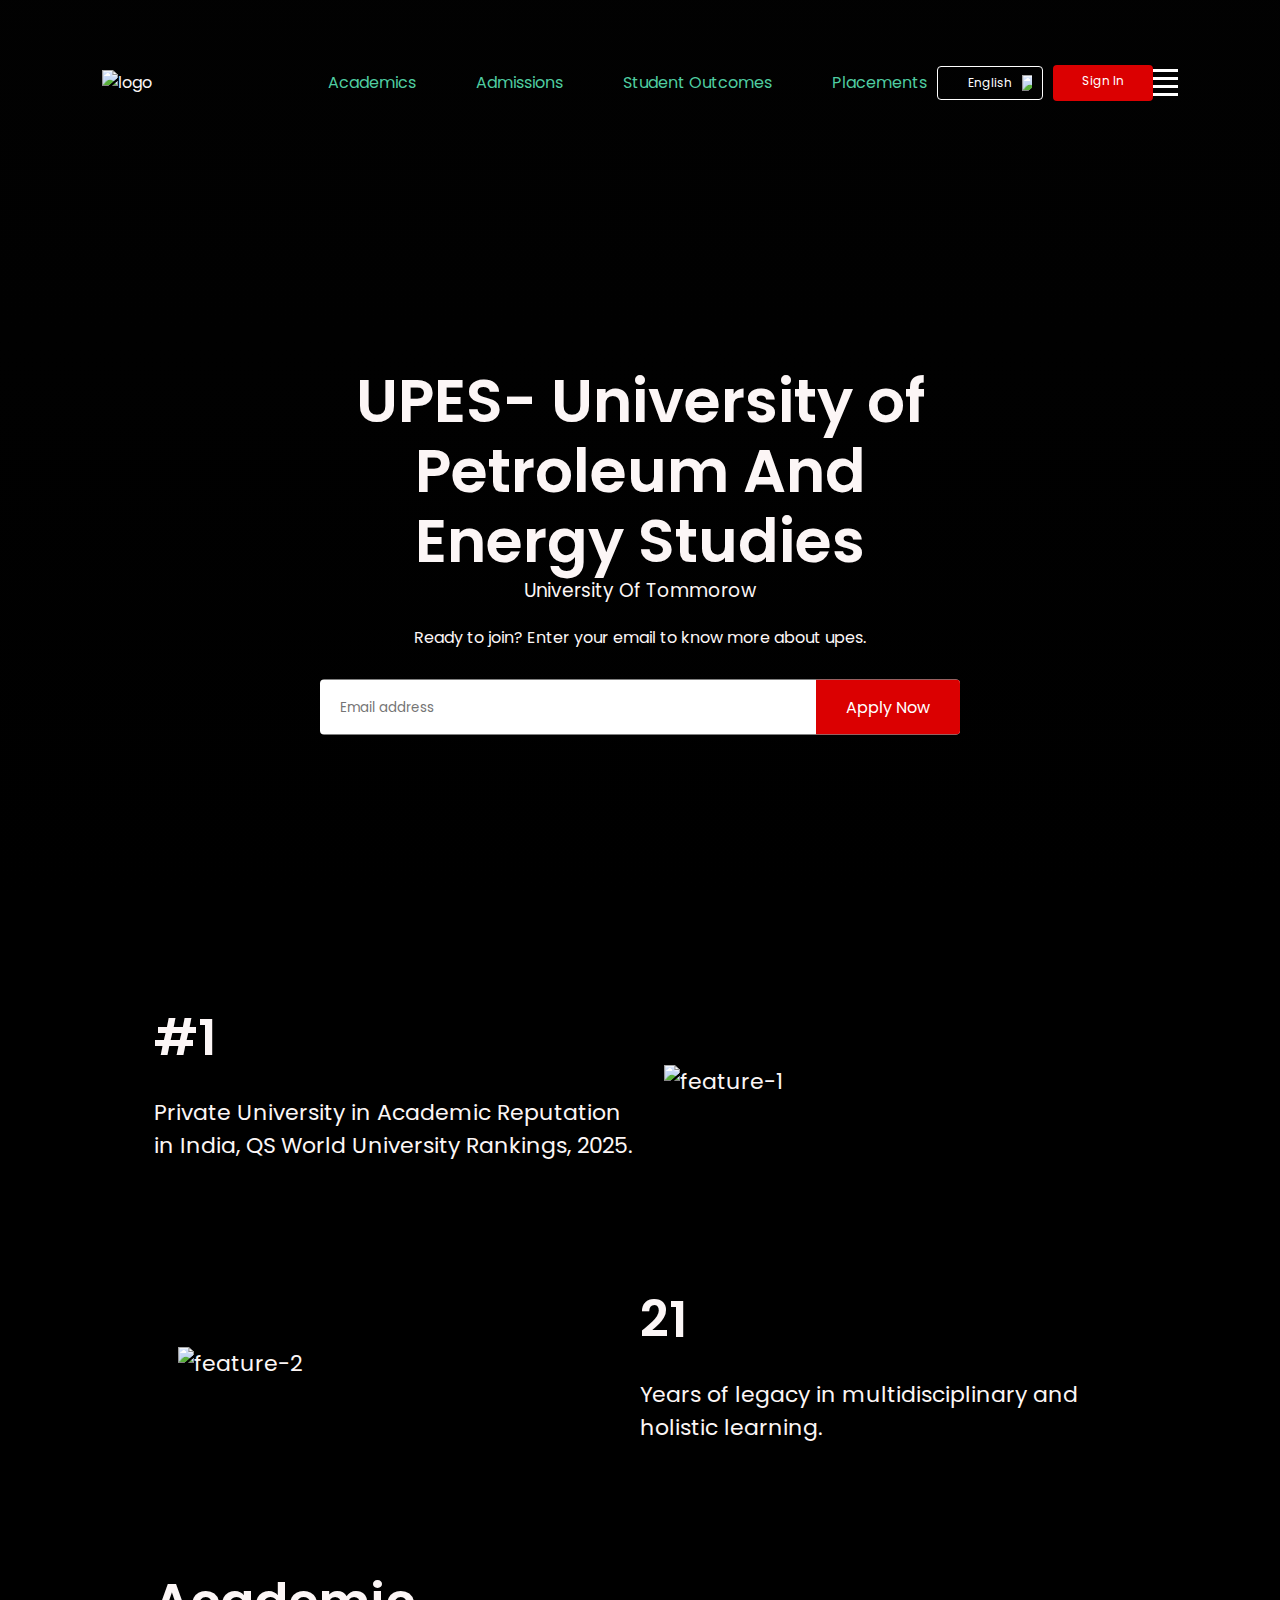
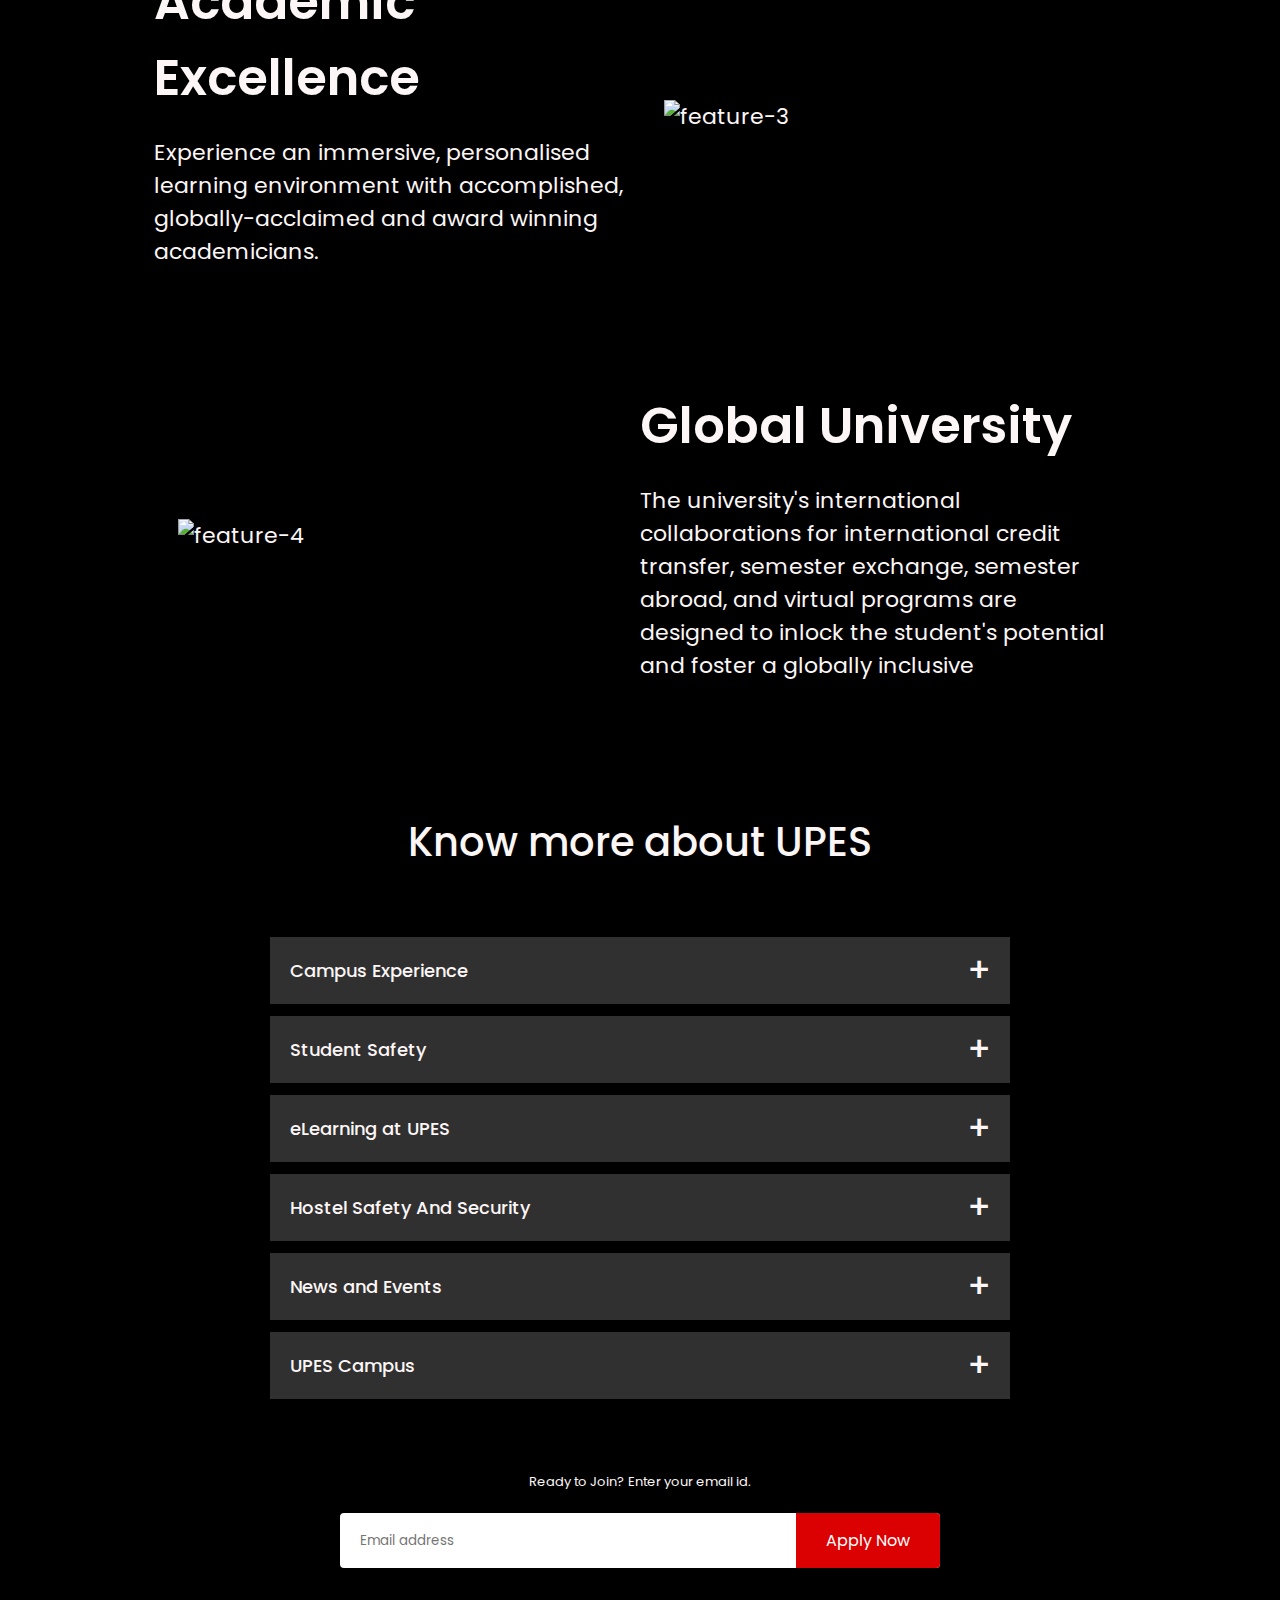
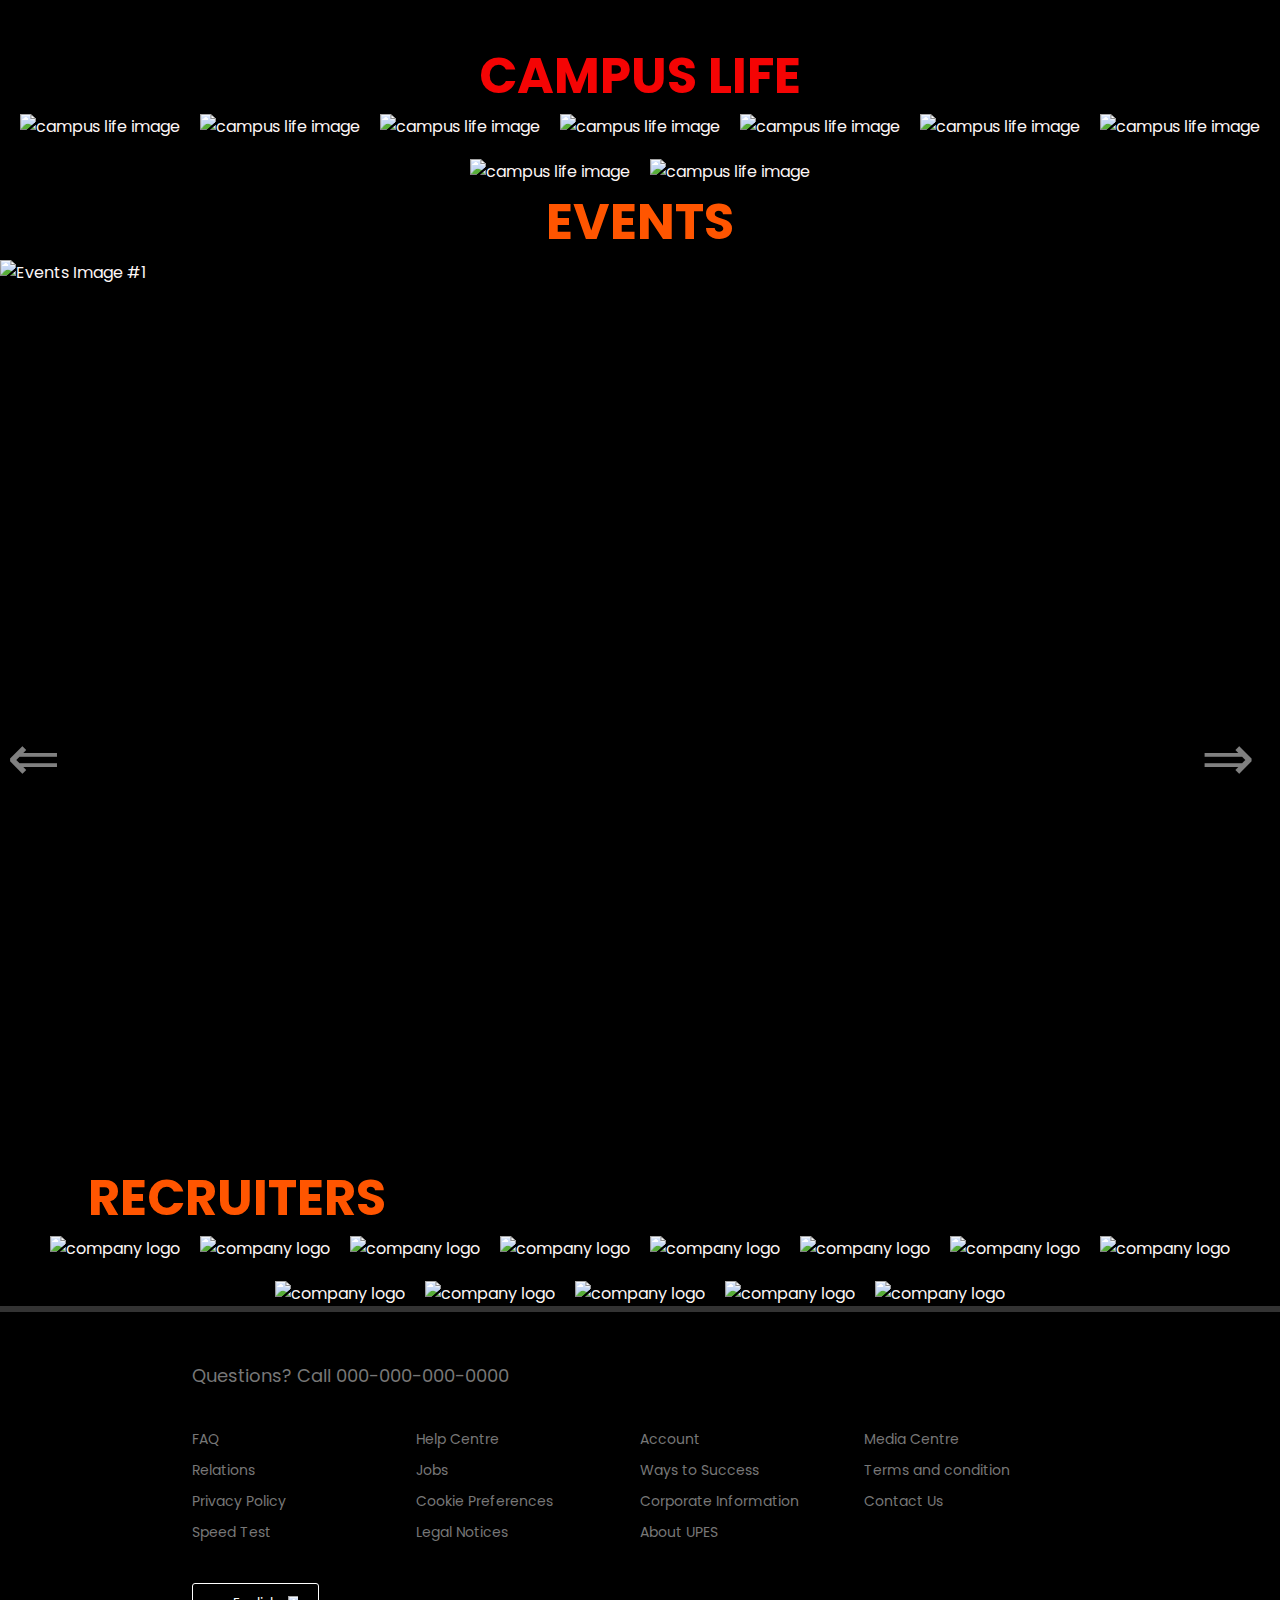
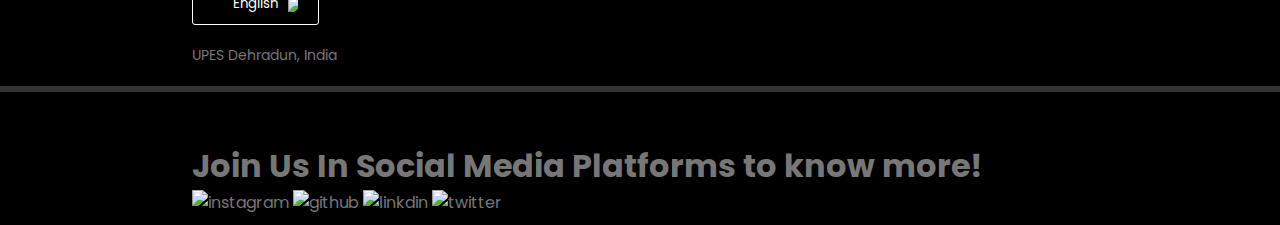
==== commit cc5b39de: "Added Java" ====
--- a/index.html
+++ b/index.html
@@ -5,8 +5,11 @@
     <meta http-equiv="X-UA-Compatible" content="IE=edge">
     <meta name="viewport" content="width=device-width, initial-scale=1.0">
     <script src="https://kit.fontawesome.com/391827d54c.js" crossorigin="anonymous"></script>
+    <script src="script.js" defer></script>
+    <!-- <script src="https://cdn.jsdelivr.net/npm/bootstrap@5.3.3/dist/js/bootstrap.bundle.min.js" integrity="sha384-YvpcrYf0tY3lHB60NNkmXc5s9fDVZLESaAA55NDzOxhy9GkcIdslK1eN7N6jIeHz" crossorigin="anonymous"></script> -->
     <link rel="shortcut icon" href="./Assets/favicon.png" type="image/x-icon">
     <link rel="stylesheet" href="style.css">
+    <!-- <link href="https://cdn.jsdelivr.net/npm/bootstrap@5.3.3/dist/css/bootstrap.min.css" rel="stylesheet" integrity="sha384-QWTKZyjpPEjISv5WaRU9OFeRpok6YctnYmDr5pNlyT2bRjXh0JMhjY6hW+ALEwIH" crossorigin="anonymous"> -->
     <title>UPES- University of Petroleum And Energy Studies</title>
 </head>
 <body>
@@ -15,6 +18,7 @@
         <nav>
             <img class="logo" src="https://mma.prnewswire.com/media/1948596/UPES_Logo.jpg?p=facebook" alt="logo">
             <div class="row nav-row">
+                <ul class="nav-menu">
                 <div class="col">
                     <a href="#">Academics</a>
                 
@@ -32,9 +36,18 @@
                 
                 </div>
             </div>
-
+            </ul>
             <button class="lang-btn"><i class="fa-solid fa-globe"></i> English <img src="images/down-icon.png"></button>
             <button><p> Sign In </p></button>
+
+            
+            <div class="hamburger">
+                <span class="bar"></span>
+                <span class="bar"></span>
+                <span class="bar"></span>
+                <span class="bar"></span>
+                
+            </div>
         </nav>
 
         <div class="header-content">
@@ -187,7 +200,29 @@
 
     </section>
 
-
+    <section aria-label="Newest Photos">
+        <h2 style="color: rgb(255, 85, 0); font-size: 50px; text-align: center;">
+            EVENTS
+        </h2>
+        <div class="carousel" data-carousel>
+            <button class="carousel-button prev" data-carousel-button="prev">&#8656;</button>
+            <button class="carousel-button next" data-carousel-button="next">&#8658;</button>
+            <ul data-slides>
+                <li class="slide" data-active>
+                    <img src="https://garhwalpost.in/wp-content/uploads/2021/08/IMG-20210823-WA0070.jpg" alt="Events Image #1">
+                </li>
+                <li class="slide">
+                    <img src="https://garhwalpost.in/wp-content/uploads/2024/02/UPES-2-scaled.jpg" alt="Events Image #2">
+                </li>
+                <li class="slide">
+                    <img src="https://i.ytimg.com/vi/reJ8u-jYOD4/hqdefault.jpg" alt="Events Image #3">
+                </li>
+                <li class="slide">
+                    <img src="https://th.bing.com/th/id/OIP.c-NLAqE0Jl8m1O7Peo8ouwHaEp?rs=1&pid=ImgDetMain" alt="Events Image #4">
+                </li>
+            </ul>
+        </div>
+    </section>
 
 
     <section class="recruiters" id="recruiters">
@@ -235,7 +270,6 @@
                 <img src="https://logodownload.org/wp-content/uploads/2017/05/panasonic-logo-1-1.png" alt="company logo">
             </div>
         </div>
-   
     </section>
     <div class="footer">
         <h2>Questions? Call 000-000-000-0000</h2>
--- a/style.css
+++ b/style.css
@@ -9,13 +9,13 @@
 
 body {
     background-color: #000000;
-    color: #ffffff;
+    color: #fcf6f6;
 }
 
 .header {
     width: 100%;
     height: 100vh;
-    background-image: linear-gradient(rgba(0,0,0,0.7),rgba(0,0,0,0.7)), url(./Assets/header-image.png);
+    background-image: linear-gradient(rgba(2, 2, 2, 0.799),rgba(0,0,0,0.7)), url(./Assets/header-image.png);
     background-size: cover;
     background-position: center;
     padding: 10px 8%;
@@ -30,12 +30,74 @@
     padding: 10px 0;
 }
 
+
+
+.nav-menu{
+    display: flex;
+    justify-content: space-between;
+    align-items: center;
+    gap: 60px;
+}
+a{
+    color: #59e2b4e8;
+    text-decoration: none;
+}
 .nav-row{
     display: flex;
     justify-content: end;
     gap: 30px;
     align-items: center;
-}
+    transition: 0.7s ease;
+}
+.nav-row:hover{
+    color: rgb(4, 90, 61);
+}
+.hmaburger{
+    display: none;
+    cursor: pointer;
+}
+.bar{
+    display: block;
+    width: 25px;
+    height: 3px;
+    margin: 5px auto;
+    -webkit-transition: all 0.3s ease-in-out;
+    transition: all 0.3s ease-in-out;
+    background-color: #ffffff;
+}
+@media(max-width:768px){
+    .hmaburger{
+        display: block;
+    }
+    .hamburger.active .bar:nth-child(2){
+        opacity: 0;
+    }
+    .hamburger.active .bar:nth-child(1){
+        transform: translate(8px) rotate(45deg);
+    }
+    .hamburger.active .bar:nth-child(3){
+        transform: translate(-8px) rotate(-45deg);
+    }
+    .nav-menu{
+        position: fixed;
+        left: -100%;
+        top: 70px;
+        gap: 0;
+        flex-direction: column;
+        background-color: #000000;
+        width: 100%;
+        text-align: center;
+        transition: 0.3s;
+    }
+    .col{
+        margin: 16px 0;
+    }
+    .nav-menu.active{
+        left: 0;
+    }
+
+}
+
 
 .logo {
     width: 150px;
@@ -232,6 +294,74 @@
 }
 
 
+
+*, *::before, *::after {
+    box-sizing: border-box;
+}
+body {
+    margin: 0;
+}
+.carousel {
+    width: 100vw;
+    height: 100vh;
+    position: relative; 
+}
+.carousel > ul {
+    margin: 0;
+    padding: 0;
+    list-style: none;
+}
+.slide {
+    position: absolute;
+    inset: 0;
+    opacity: 0;
+    transition: opacity 200ms ease-in-out;
+    transition-delay: 200ms;
+}
+.slide > img {
+    display: block;
+    width: 100%;
+    height: 100%;
+    object-fit: cover;
+    object-position: center;
+}
+.slide[data-active] {
+    opacity: 1;
+    z-index: 1;
+    transition-delay: 0ms;
+}
+.carousel-button {
+    position: absolute;
+    z-index: 2;
+    background: none;
+    border: none;
+    font-size: 4rem;
+    top: 50%;
+    transform: translate(-2%);
+    color: rgba(255, 255, 255, 0.5);
+    cursor: pointer;
+    border-radius: .25rem;
+    padding: 0 0.5rem;
+    background-color: rgba(0, 0, 0, 0.1);
+}
+.carousel-button:hover,
+.carousel-button:focus {
+    color: white;
+    background-color: rgba(0, 0, 0, 0.2);
+}
+.carousel-button:focus {
+    outline: 1px solid black;
+}
+.carousel-button.prev {
+    left: 1 rem;
+}
+.carousel-button.next {
+    right: 1rem;
+}
+
+
+
+
 .footer {
     padding: 50px 15% 10px;
     border-top: 6px solid #333;
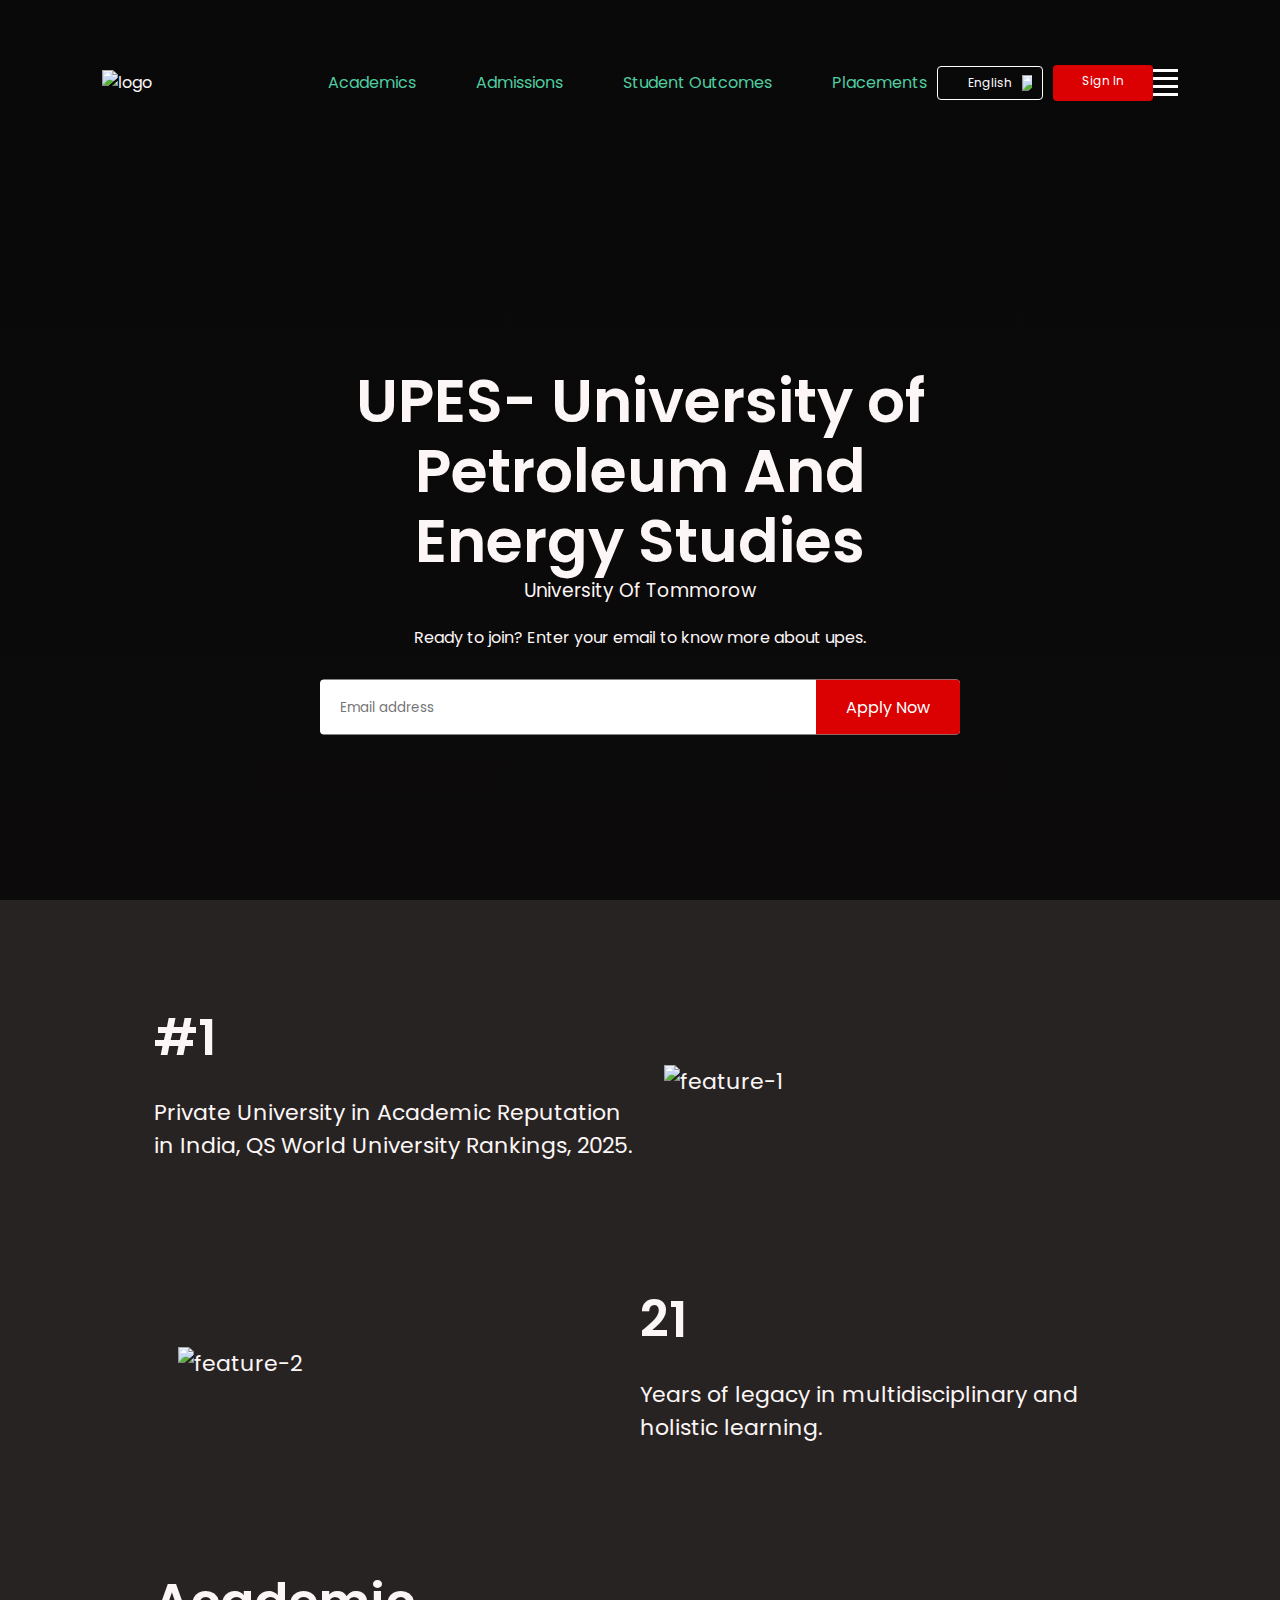
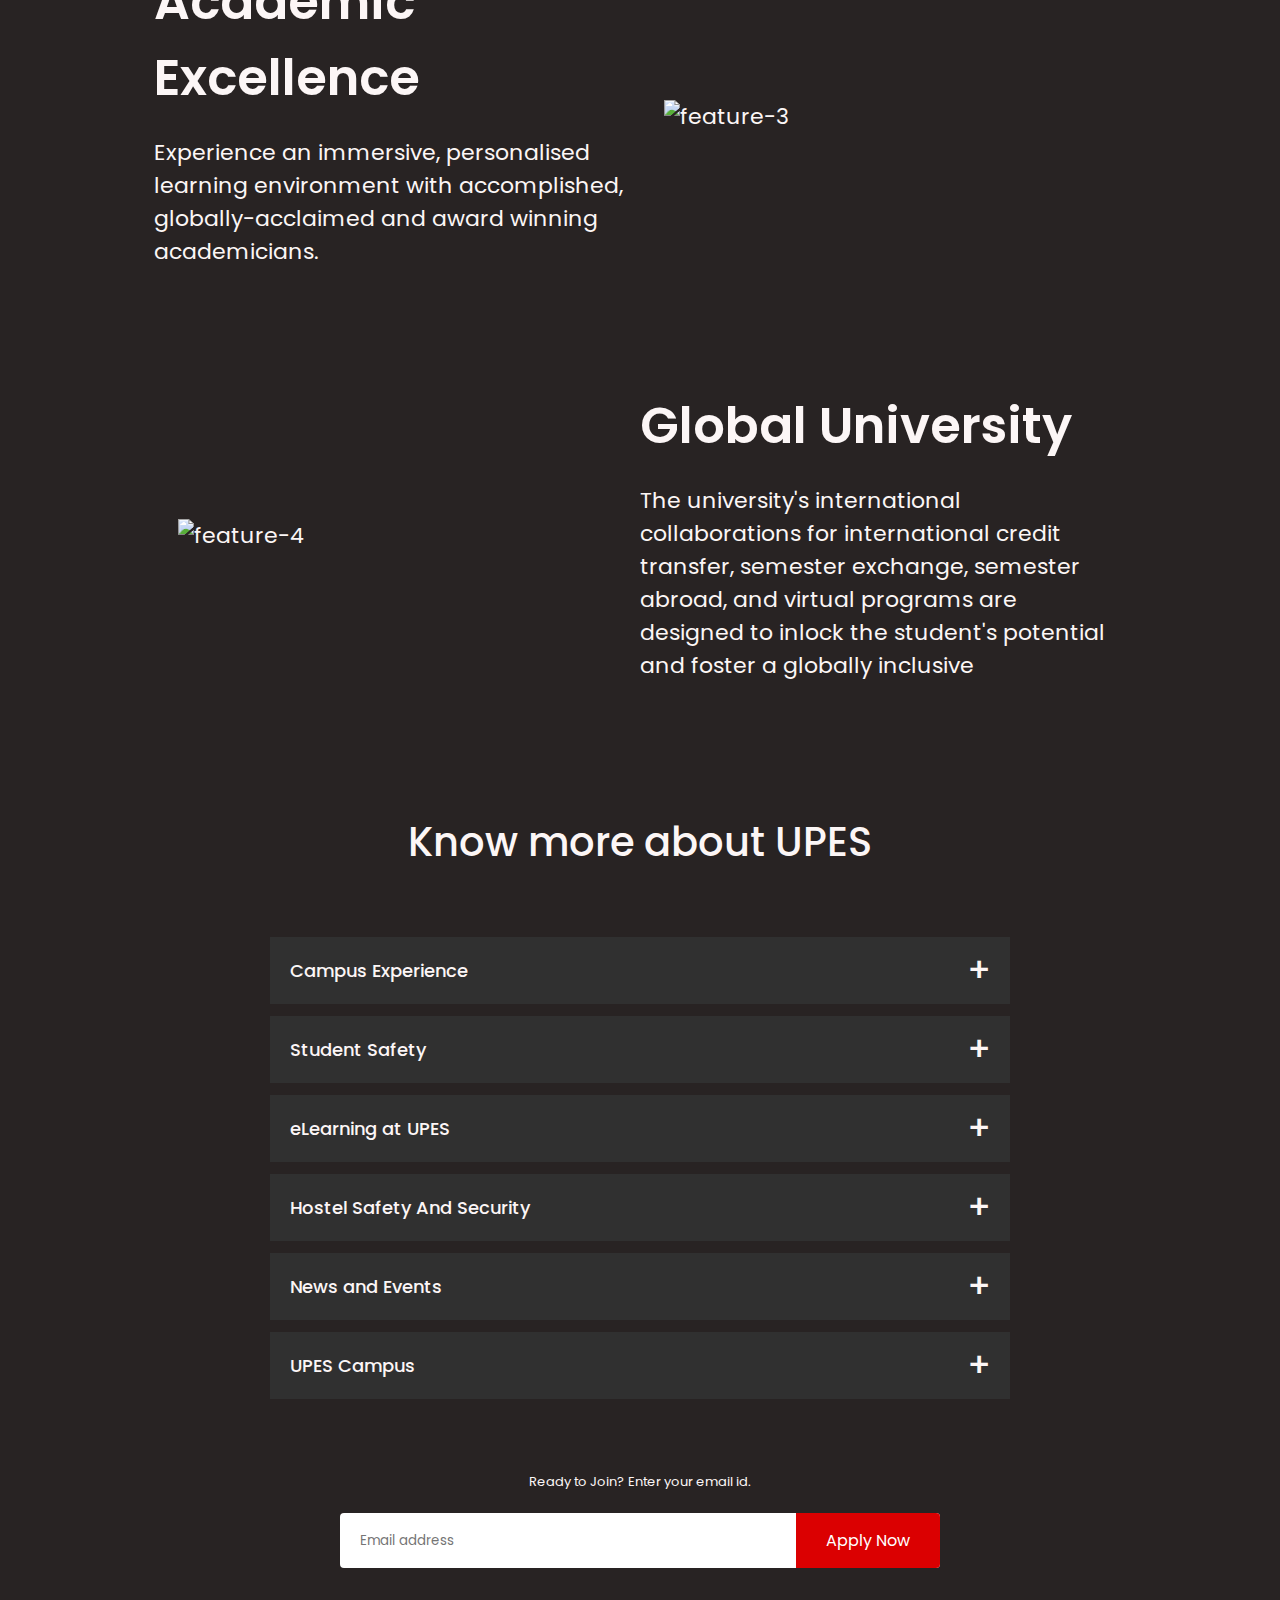
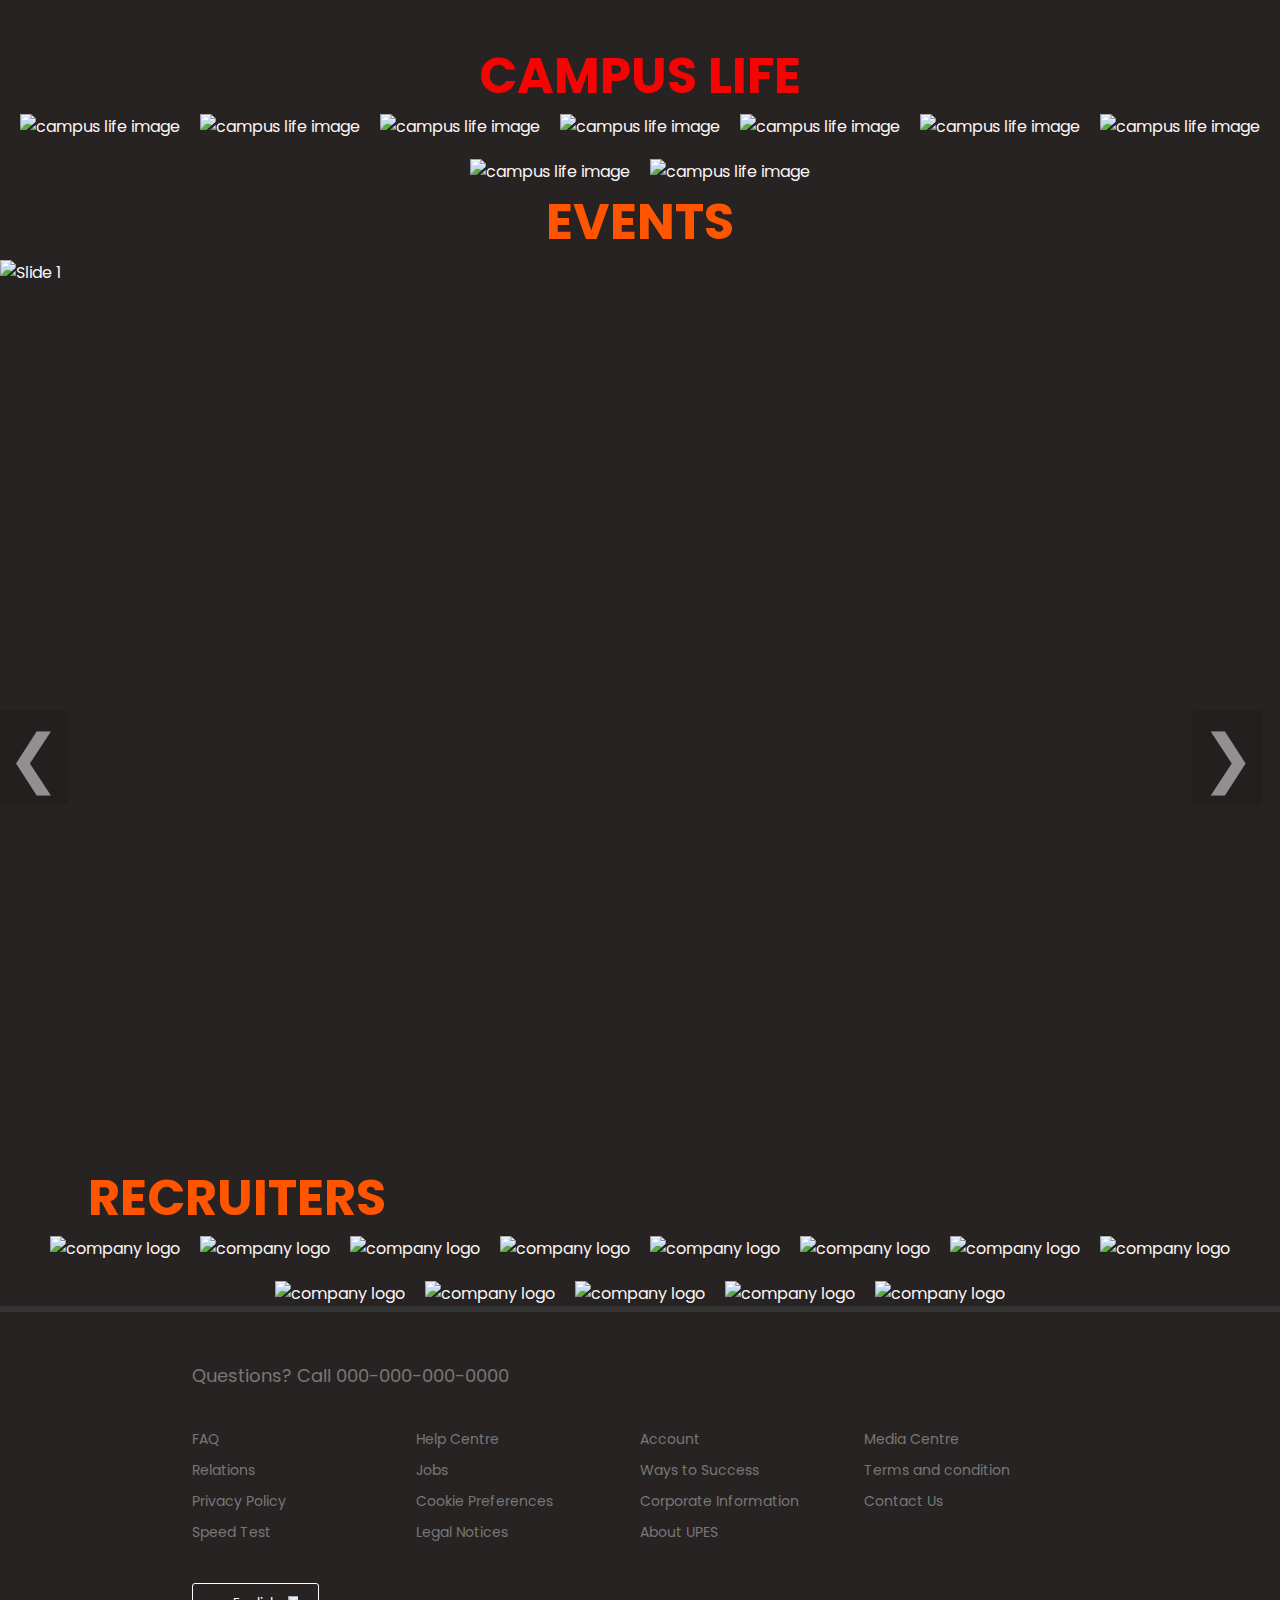
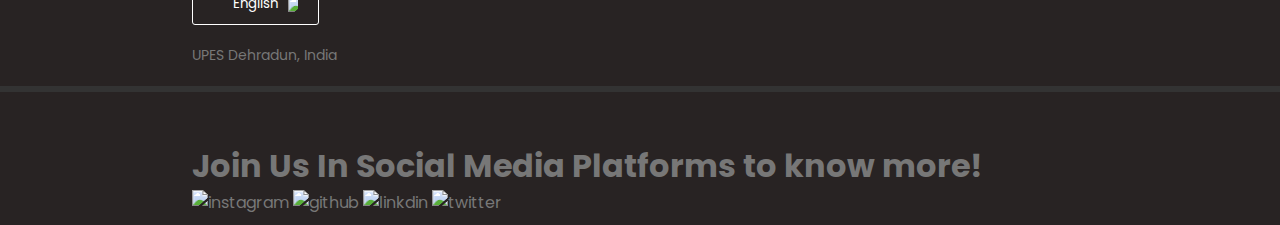
==== commit 8848dfd9: "Carousel Addition" ====
--- a/index.html
+++ b/index.html
@@ -51,6 +51,7 @@
         </nav>
 
         <div class="header-content">
+            <p style="background-image: url('https://blog.upes.ac.in/wp-content/uploads/2022/04/campus-image.jpg');">
             <h1>UPES- University of Petroleum And Energy Studies</h1>
             <h3>University Of Tommorow</h3>
             <p>Ready to join? Enter your email to know more about upes.</p>
@@ -58,6 +59,7 @@
                 <input type="email" placeholder="Email address" required>
                 <button type="submit">Apply Now</button>
             </form>
+        </p>
         </div>
     </div>
 
@@ -204,25 +206,25 @@
         <h2 style="color: rgb(255, 85, 0); font-size: 50px; text-align: center;">
             EVENTS
         </h2>
-        <div class="carousel" data-carousel>
-            <button class="carousel-button prev" data-carousel-button="prev">&#8656;</button>
-            <button class="carousel-button next" data-carousel-button="next">&#8658;</button>
-            <ul data-slides>
-                <li class="slide" data-active>
-                    <img src="https://garhwalpost.in/wp-content/uploads/2021/08/IMG-20210823-WA0070.jpg" alt="Events Image #1">
-                </li>
-                <li class="slide">
-                    <img src="https://garhwalpost.in/wp-content/uploads/2024/02/UPES-2-scaled.jpg" alt="Events Image #2">
-                </li>
-                <li class="slide">
-                    <img src="https://i.ytimg.com/vi/reJ8u-jYOD4/hqdefault.jpg" alt="Events Image #3">
-                </li>
-                <li class="slide">
-                    <img src="https://th.bing.com/th/id/OIP.c-NLAqE0Jl8m1O7Peo8ouwHaEp?rs=1&pid=ImgDetMain" alt="Events Image #4">
-                </li>
+        <div class="carousel">
+            <button class="carousel-button prev">❮</button>
+            <ul>
+              <li class="slide" data-active>
+                <img src="https://garhwalpost.in/wp-content/uploads/2021/08/IMG-20210823-WA0070.jpg" alt="Slide 1">
+              </li>
+              <li class="slide">
+                <img src="https://garhwalpost.in/wp-content/uploads/2024/02/UPES-2-scaled.jpg" alt="Slide 2">
+              </li>
+              <li class="slide">
+                <img src="https://i.ytimg.com/vi/reJ8u-jYOD4/hqdefault.jpg" alt="Slide 3">
+              </li>
+              <li class="slide">
+                <img src="https://th.bing.com/th/id/OIP.c-NLAqE0Jl8m1O7Peo8ouwHaEp?rs=1&pid=ImgDetMain" alt="Slide 4">
+              </li>
             </ul>
-        </div>
-    </section>
+            <button class="carousel-button next">❯</button>
+          </div>
+          
 
 
     <section class="recruiters" id="recruiters">
@@ -315,5 +317,43 @@
             </div>
         </div>
  
+
+        <script>
+            // Get the elements for carousel slides and buttons
+            const slides = document.querySelectorAll('.slide');
+            const nextButton = document.querySelector('.carousel-button.next');
+            const prevButton = document.querySelector('.carousel-button.prev');
+            
+            let currentSlide = 0;
+          
+            // Function to hide all slides
+            function hideAllSlides() {
+              slides.forEach(slide => {
+                slide.removeAttribute('data-active');
+              });
+            }
+          
+            // Function to show a slide
+            function showSlide(index) {
+              hideAllSlides();
+              slides[index].setAttribute('data-active', true);
+            }
+          
+            // Event listener for the next button
+            nextButton.addEventListener('click', () => {
+              currentSlide = (currentSlide + 1) % slides.length; // Loop back to the first slide
+              showSlide(currentSlide);
+            });
+          
+            // Event listener for the previous button
+            prevButton.addEventListener('click', () => {
+              currentSlide = (currentSlide - 1 + slides.length) % slides.length; // Loop to the last slide if negative
+              showSlide(currentSlide);
+            });
+          
+            // Initialize the first slide as active
+            showSlide(currentSlide);
+          </script>
+          
 </body>
 </html>--- a/style.css
+++ b/style.css
@@ -8,7 +8,7 @@
 }
 
 body {
-    background-color: #000000;
+    background-color: #282323;
     color: #fcf6f6;
 }
 
